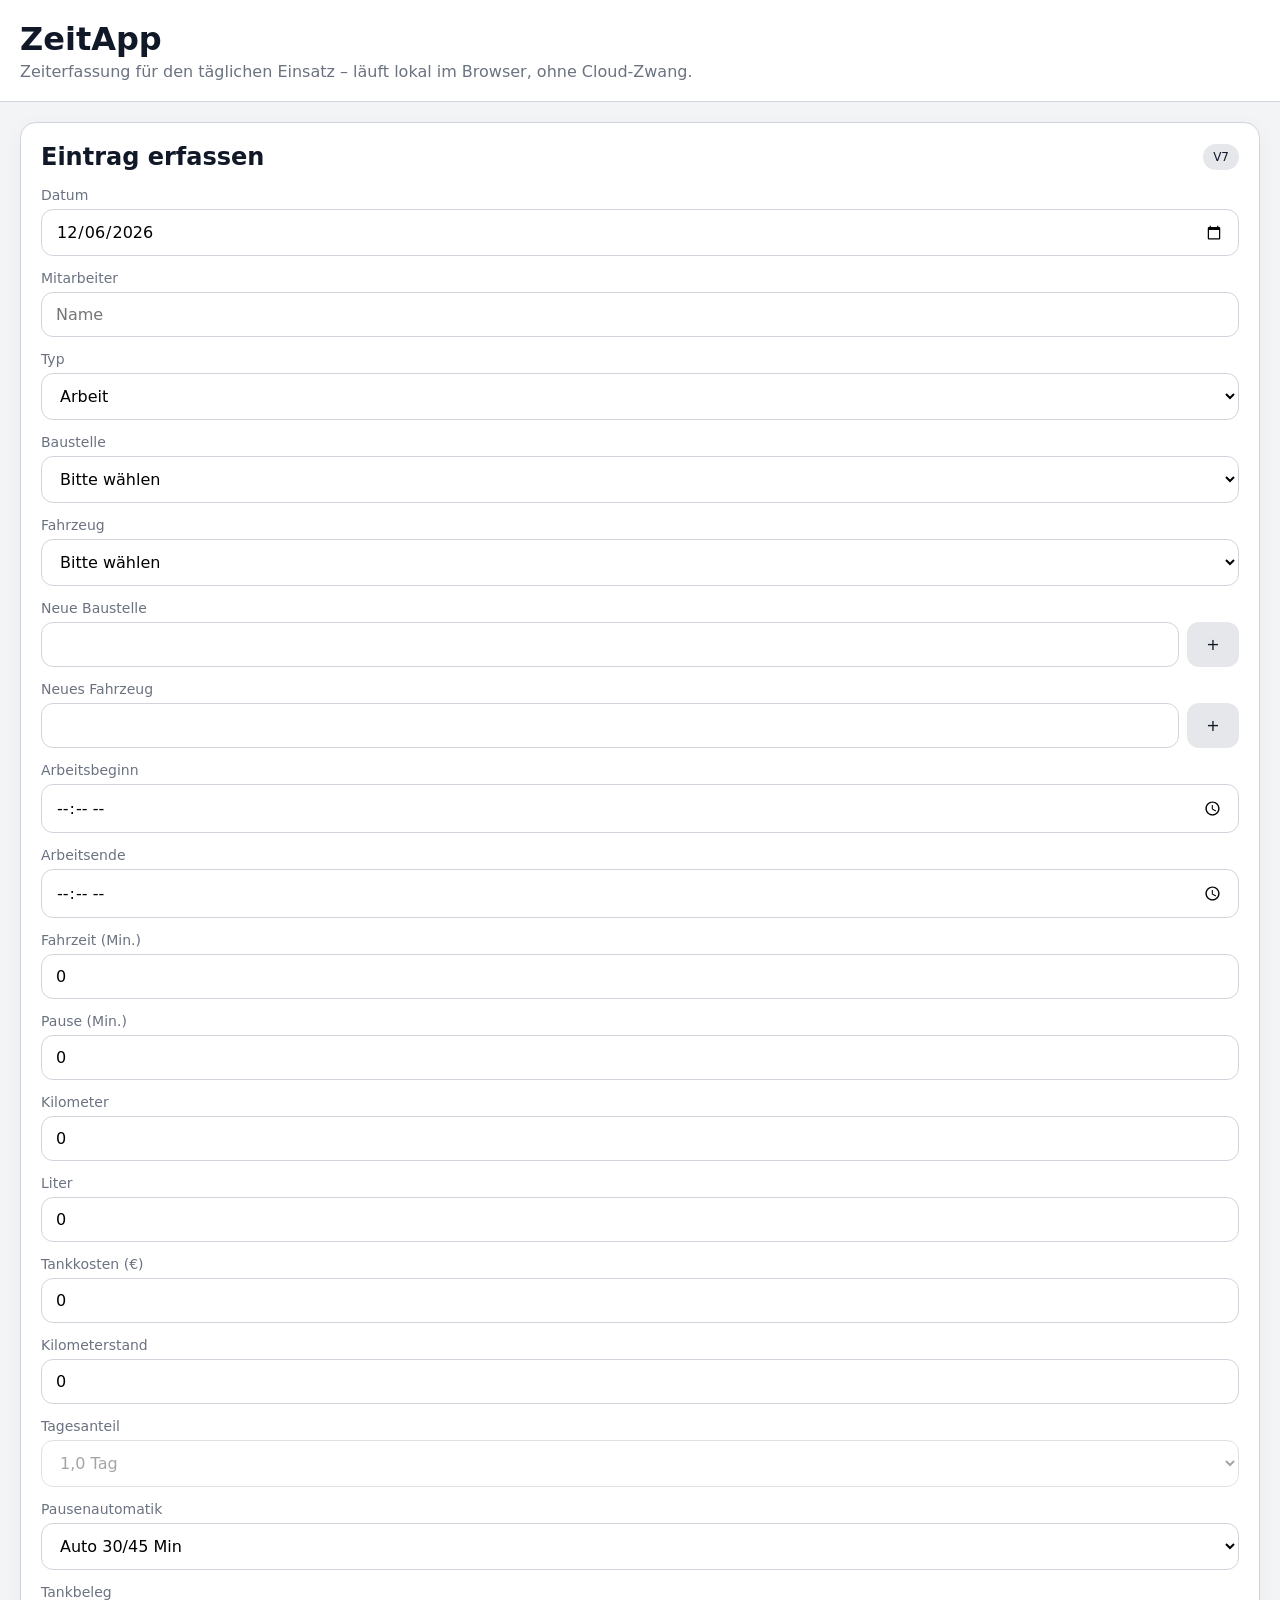
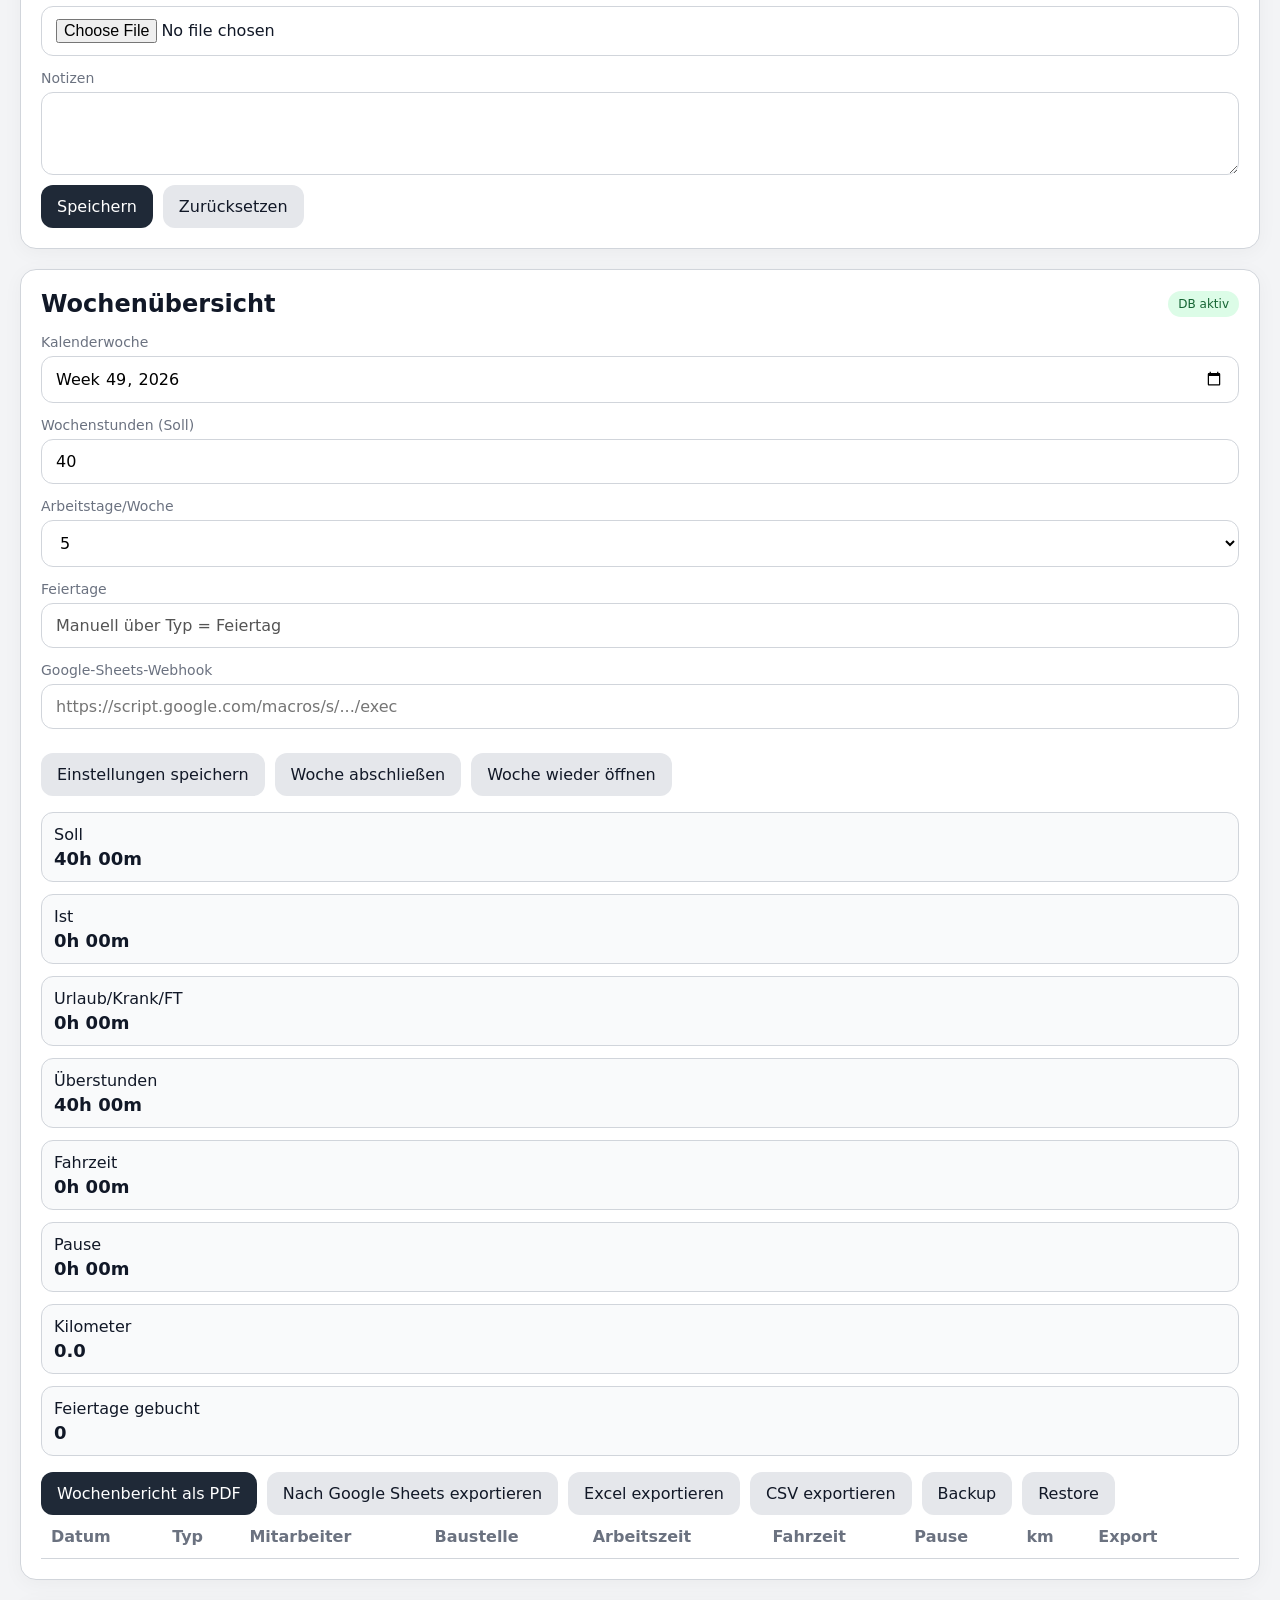
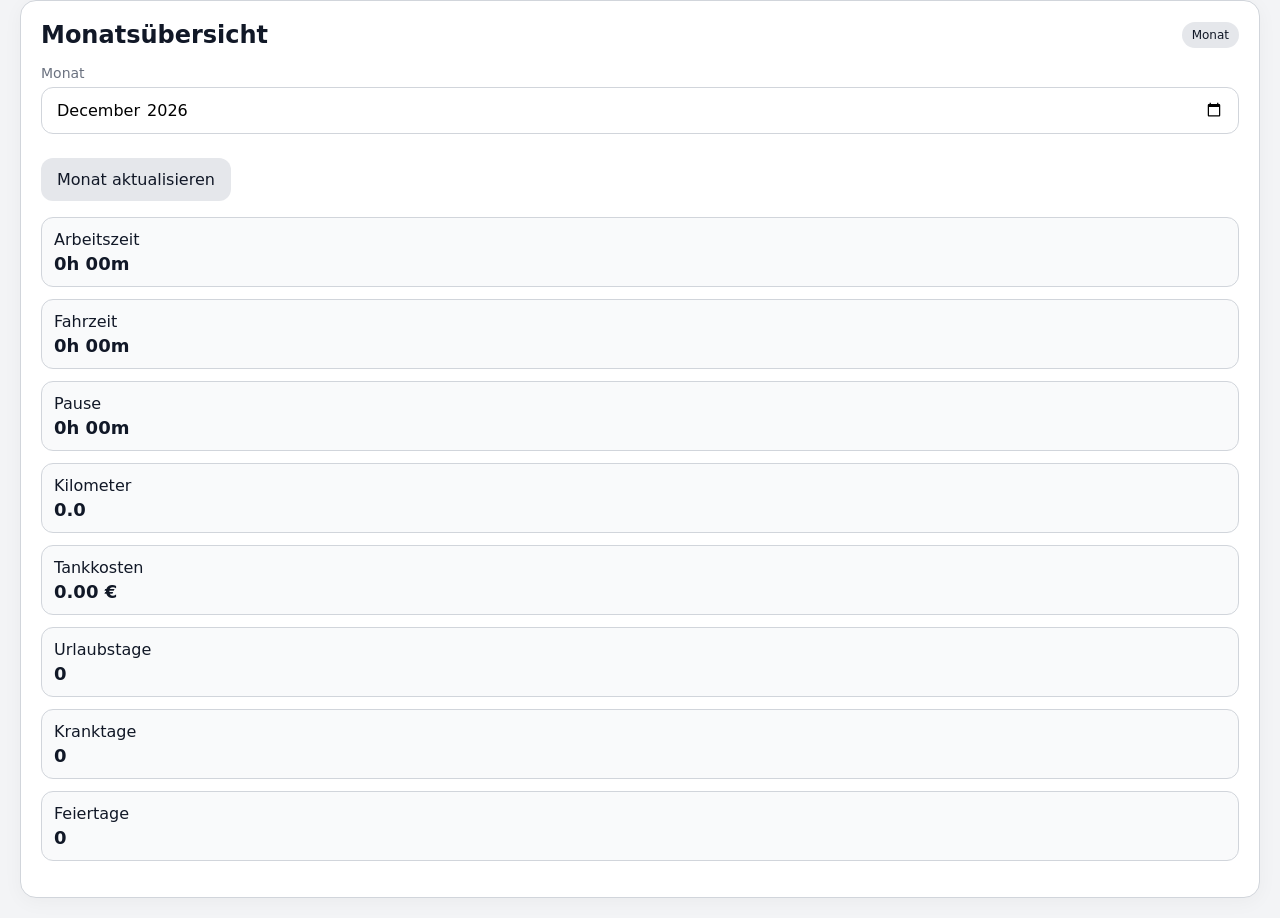
==== index.html @ 69d25a47 "Update index.html New Description" ====
<!doctype html>
<html lang="de">
<head>
  <meta charset="utf-8" />
  <meta name="viewport" content="width=device-width,initial-scale=1" />
  <meta name="theme-color" content="#1f2937" />
  <title>ZeitApp V7</title>
  <link rel="manifest" href="manifest.webmanifest" />
  <link rel="stylesheet" href="styles.css" />
</head>
<body>
  <header class="app-header">
    <div><h1>ZeitApp</h1><p class="muted">Zeiterfassung für den täglichen Einsatz – läuft lokal im Browser, ohne Cloud-Zwang.</p></div>
    <button id="installBtn" class="secondary hidden">App installieren</button>
  </header>

  <main class="layout">
    <section class="card">
      <div class="section-header"><h2>Eintrag erfassen</h2><span class="badge">V7</span></div>
      <form id="entryForm">
        <div class="grid two">
          <label><span>Datum</span><input type="date" id="date" required /></label>
          <label><span>Mitarbeiter</span><input type="text" id="employee" placeholder="Name" required /></label>
        </div>

        <div class="grid three">
          <label><span>Typ</span>
            <select id="entryType">
              <option value="arbeit" selected>Arbeit</option>
              <option value="urlaub">Urlaub</option>
              <option value="krank">Krank</option>
              <option value="feiertag">Feiertag</option>
            </select>
          </label>
          <label><span>Baustelle</span><select id="siteSelect"></select></label>
          <label><span>Fahrzeug</span><select id="vehicleSelect"></select></label>
        </div>

        <div class="grid two">
          <label><span>Neue Baustelle</span><div class="inline"><input type="text" id="newSite" /><button type="button" id="addSiteBtn" class="secondary">+</button></div></label>
          <label><span>Neues Fahrzeug</span><div class="inline"><input type="text" id="newVehicle" /><button type="button" id="addVehicleBtn" class="secondary">+</button></div></label>
        </div>

        <div class="grid four">
          <label><span>Arbeitsbeginn</span><input type="time" id="workStart" required /></label>
          <label><span>Arbeitsende</span><input type="time" id="workEnd" required /></label>
          <label><span>Fahrzeit (Min.)</span><input type="number" id="driveMinutes" min="0" value="0" /></label>
          <label><span>Pause (Min.)</span><input type="number" id="breakMinutes" min="0" value="0" /></label>
        </div>

        <div class="grid four">
          <label><span>Kilometer</span><input type="number" id="kilometers" min="0" step="0.1" value="0" /></label>
          <label><span>Liter</span><input type="number" id="fuelLiters" min="0" step="0.01" value="0" /></label>
          <label><span>Tankkosten (€)</span><input type="number" id="fuelAmount" min="0" step="0.01" value="0" /></label>
          <label><span>Kilometerstand</span><input type="number" id="odometer" min="0" step="1" value="0" /></label>
        </div>

        <div class="grid three">
          <label><span>Tagesanteil</span>
            <select id="dayFraction">
              <option value="1" selected>1,0 Tag</option>
              <option value="0.5">0,5 Tag</option>
            </select>
          </label>
          <label><span>Pausenautomatik</span>
            <select id="breakMode">
              <option value="manual">Manuell</option>
              <option value="auto30">Auto 30 Min ab 6h</option>
              <option value="auto45">Auto 45 Min ab 9h</option>
              <option value="autoMixed" selected>Auto 30/45 Min</option>
            </select>
          </label>
          <label><span>Tankbeleg</span><input type="file" id="receipt" accept="image/*" capture="environment" /></label>
        </div>

        <label><span>Notizen</span><textarea id="notes" rows="3"></textarea></label>
        <input type="hidden" id="editId" />

        <div class="actions"><button type="submit">Speichern</button><button type="button" id="resetBtn" class="secondary">Zurücksetzen</button></div>
        <div id="warningsBox" class="warnings-box hidden"></div>
      </form>
    </section>

    <section class="card">
      <div class="section-header"><h2>Wochenübersicht</h2><span class="badge badge-ok">DB aktiv</span></div>

      <div class="grid four">
        <label><span>Kalenderwoche</span><input type="week" id="weekPicker" /></label>
        <label><span>Wochenstunden (Soll)</span><input type="number" id="weeklyTarget" min="1" step="0.5" value="40" /></label>
        <label><span>Arbeitstage/Woche</span>
          <select id="workDaysPerWeek">
            <option value="5" selected>5</option>
            <option value="6">6</option>
          </select>
        </label>
        <label><span>Feiertage</span>
          <input type="text" value="Manuell über Typ = Feiertag" disabled />
        </label>
      </div>

      <div class="grid two">
        <label><span>Google-Sheets-Webhook</span><input type="url" id="sheetWebhook" placeholder="https://script.google.com/macros/s/.../exec" /></label>
        <div class="actions wrap align-end">
          <button id="saveSettingsBtn" class="secondary">Einstellungen speichern</button>
          <button id="closeWeekBtn" class="secondary">Woche abschließen</button>
          <button id="reopenWeekBtn" class="secondary">Woche wieder öffnen</button>
        </div>
      </div>

      <div class="stats" id="stats"></div>

      <div class="actions wrap">
        <button id="pdfBtn">Wochenbericht als PDF</button>
        <button id="sheetBtn" class="secondary">Nach Google Sheets exportieren</button>
        <button id="xlsxBtn" class="secondary">Excel exportieren</button>
        <button id="csvBtn" class="secondary">CSV exportieren</button>
        <button id="backupBtn" class="secondary">Backup</button>
        <button id="restoreBtn" class="secondary">Restore</button>
        <input type="file" id="restoreFile" accept="application/json" class="hidden-file" />
      </div>

      <div class="table-wrap">
        <table>
          <thead><tr><th>Datum</th><th>Typ</th><th>Mitarbeiter</th><th>Baustelle</th><th>Arbeitszeit</th><th>Fahrzeit</th><th>Pause</th><th>km</th><th>Export</th><th></th></tr></thead>
          <tbody id="entriesTable"></tbody>
        </table>
      </div>
    </section>

    <section class="card full-width">
      <div class="section-header"><h2>Monatsübersicht</h2><span class="badge">Monat</span></div>
      <div class="grid two">
        <label><span>Monat</span><input type="month" id="monthPicker" /></label>
        <div class="actions align-end"><button id="refreshMonthBtn" class="secondary">Monat aktualisieren</button></div>
      </div>
      <div class="stats" id="monthStats"></div>
    </section>
  </main>

  <script src="https://cdn.sheetjs.com/xlsx-0.20.2/package/dist/xlsx.full.min.js"></script>
  <script src="app.js"></script>
</body>
</html>
---- styles.css ----
*{box-sizing:border-box}:root{--bg:#f3f4f6;--card:#fff;--text:#111827;--muted:#6b7280;--line:#d1d5db;--primary:#1f2937;--primaryText:#fff;--soft:#f9fafb}body{margin:0;font-family:system-ui,-apple-system,BlinkMacSystemFont,"Segoe UI",sans-serif;background:var(--bg);color:var(--text)}.app-header{display:flex;justify-content:space-between;gap:16px;padding:20px;background:var(--card);border-bottom:1px solid var(--line);position:sticky;top:0;z-index:10}h1,h2{margin:0}.muted{color:var(--muted);margin:4px 0 0 0}.layout{display:grid;grid-template-columns:minmax(320px,520px) 1fr;gap:20px;padding:20px}.full-width{grid-column:1 / -1}.card{background:var(--card);border:1px solid var(--line);border-radius:16px;padding:20px;box-shadow:0 4px 20px rgba(0,0,0,.04)}.section-header{display:flex;justify-content:space-between;align-items:center;margin-bottom:16px}.badge{background:#e5e7eb;color:#111827;border-radius:999px;padding:6px 10px;font-size:12px}.badge-ok{background:#dcfce7;color:#166534}.grid{display:grid;gap:14px;margin-bottom:14px}.grid.two{grid-template-columns:repeat(2,minmax(0,1fr))}.grid.three{grid-template-columns:repeat(3,minmax(0,1fr))}.grid.four{grid-template-columns:repeat(4,minmax(0,1fr))}label{display:flex;flex-direction:column;gap:6px}label span{font-size:14px;color:var(--muted)}input,textarea,button,select{font:inherit}input,textarea,select{width:100%;padding:12px 14px;border:1px solid var(--line);border-radius:12px;background:#fff}.inline{display:grid;grid-template-columns:1fr 52px;gap:8px}button{border:0;border-radius:12px;padding:12px 16px;cursor:pointer;background:var(--primary);color:var(--primaryText)}button.secondary{background:#e5e7eb;color:#111827}.hidden{display:none}.actions{display:flex;gap:10px;margin-top:10px}.actions.wrap{flex-wrap:wrap}.align-end{align-items:end}.stats{display:grid;grid-template-columns:repeat(8,minmax(0,1fr));gap:12px;margin:16px 0}.stat{background:var(--soft);border:1px solid var(--line);border-radius:12px;padding:12px}.stat strong{display:block;font-size:18px;margin-top:4px}.table-wrap{overflow:auto}table{width:100%;border-collapse:collapse}th,td{text-align:left;padding:12px 10px;border-bottom:1px solid var(--line);vertical-align:top}th{color:var(--muted);font-weight:600}.small-btn{padding:8px 10px;border-radius:10px;font-size:14px}.export-flag,.type-pill{font-size:12px;border-radius:999px;padding:5px 8px;display:inline-block}.export-no{background:#fef3c7;color:#92400e}.export-yes{background:#dcfce7;color:#166534}.type-arbeit{background:#dbeafe;color:#1d4ed8}.type-urlaub{background:#fef3c7;color:#92400e}.type-krank{background:#fee2e2;color:#b91c1c}.type-feiertag{background:#e9d5ff;color:#6b21a8}.hidden-file{display:none}.warnings-box{margin-top:12px;padding:12px;border:1px solid #f59e0b;background:#fffbeb;border-radius:12px;color:#92400e}.warnings-box ul{margin:0;padding-left:18px}@media (max-width:1300px){.layout{grid-template-columns:1fr}.grid.four,.grid.three,.grid.two,.stats{grid-template-columns:1fr}}@media print{body{background:#fff}.app-header,.actions,.card:first-child{display:none!important}.layout{display:block;padding:0}.card{border:0;box-shadow:none;padding:0}}
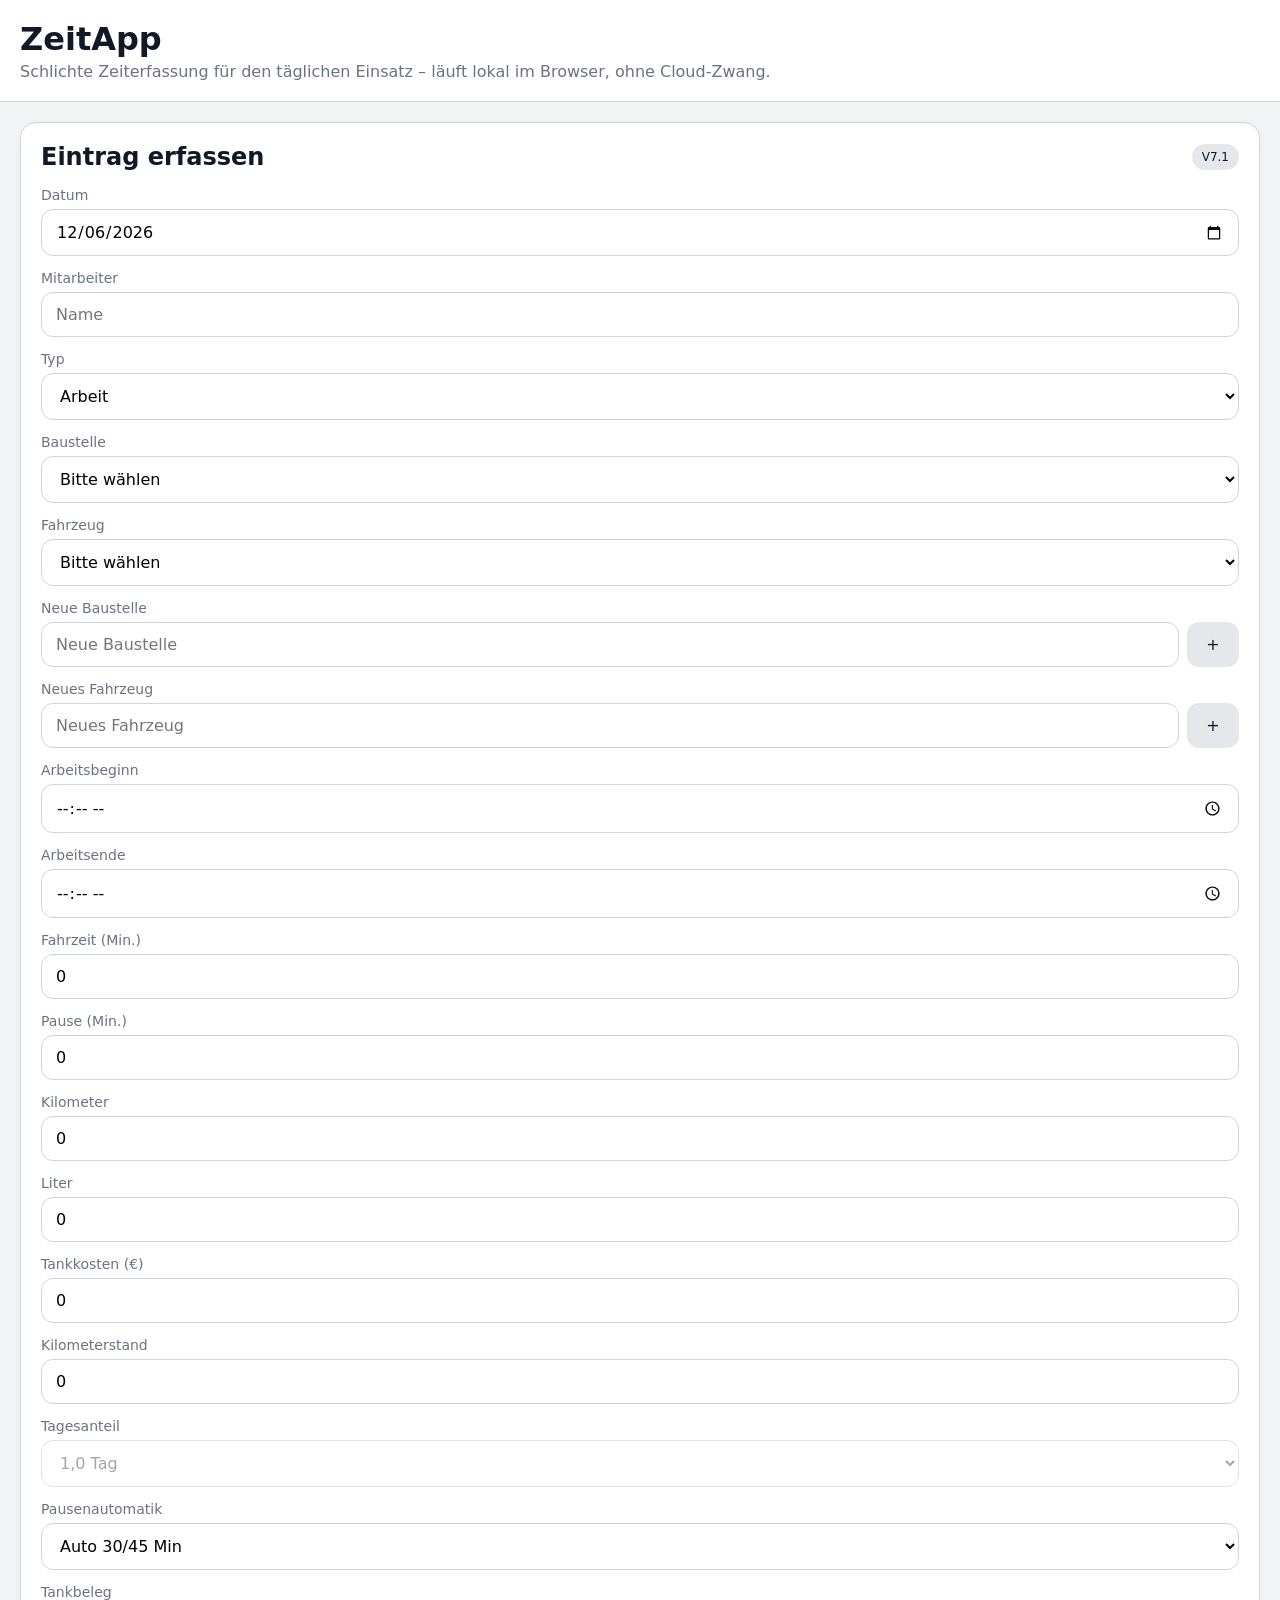
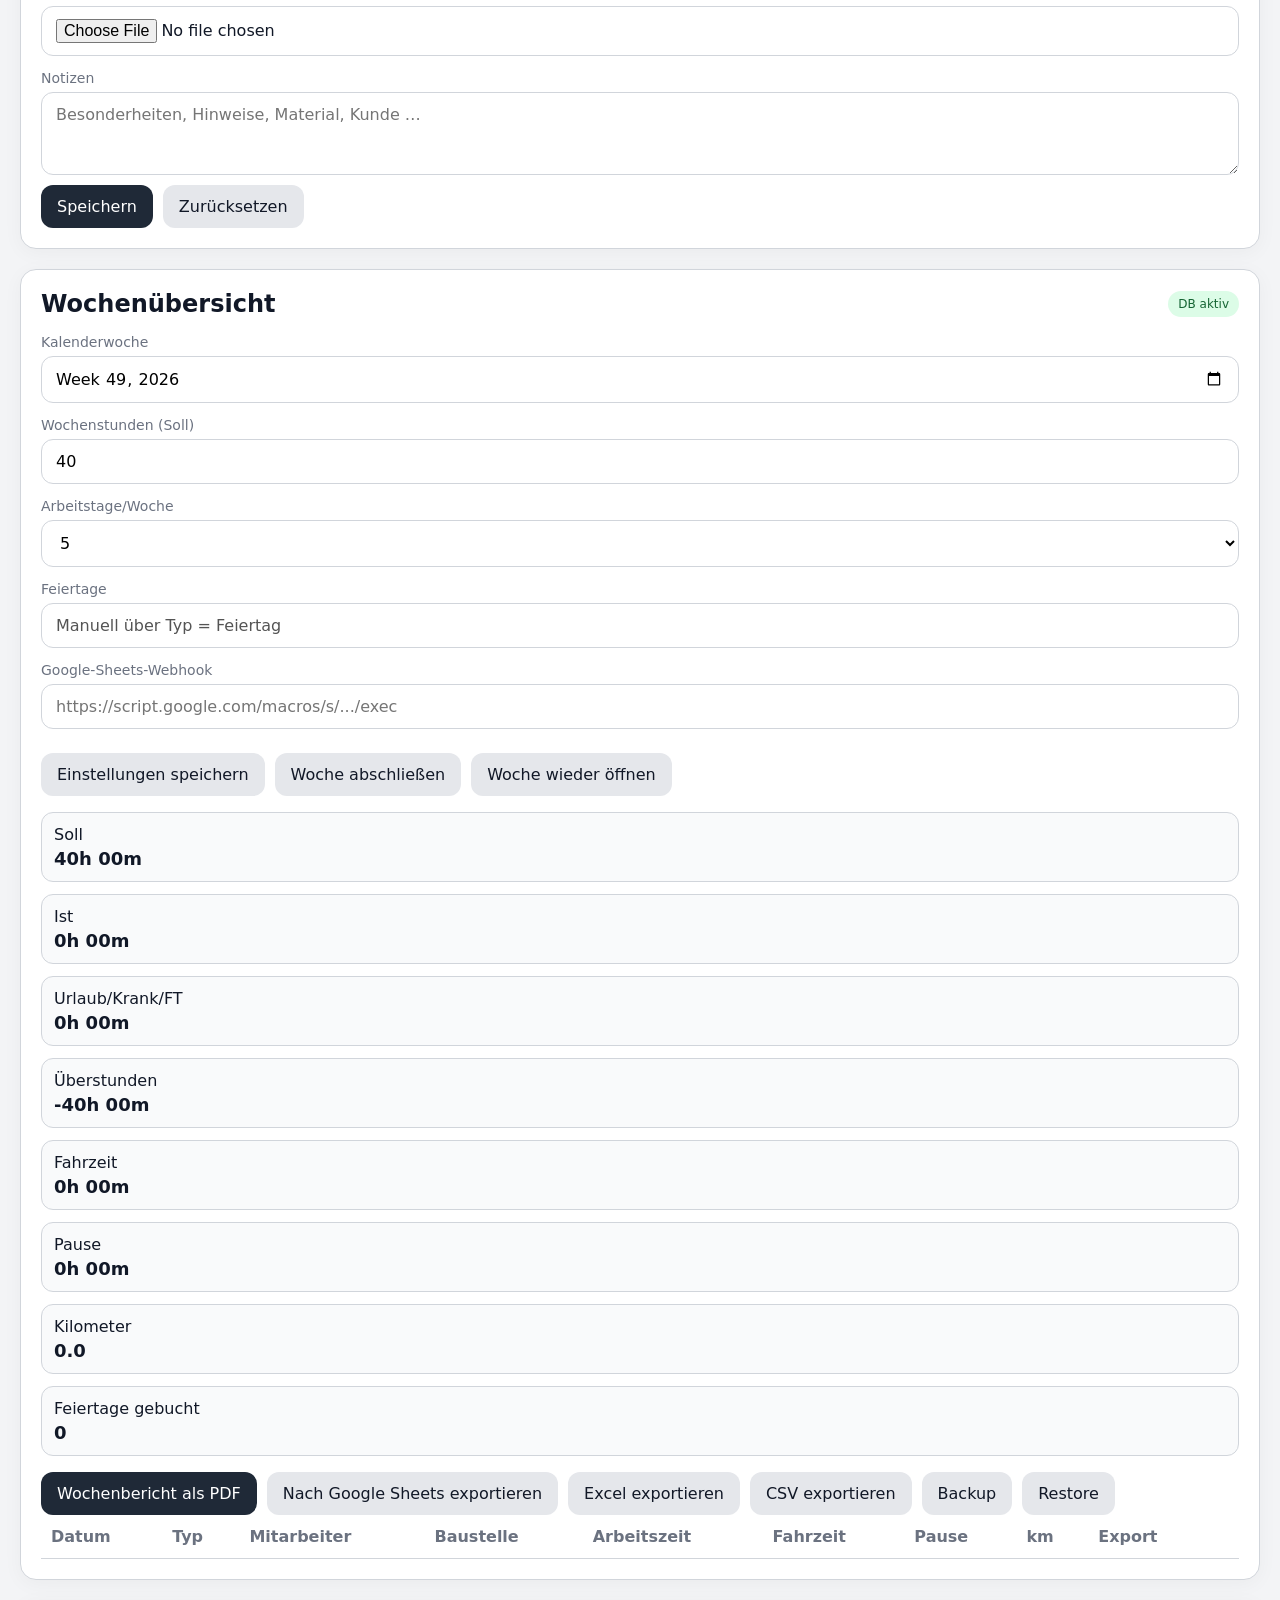
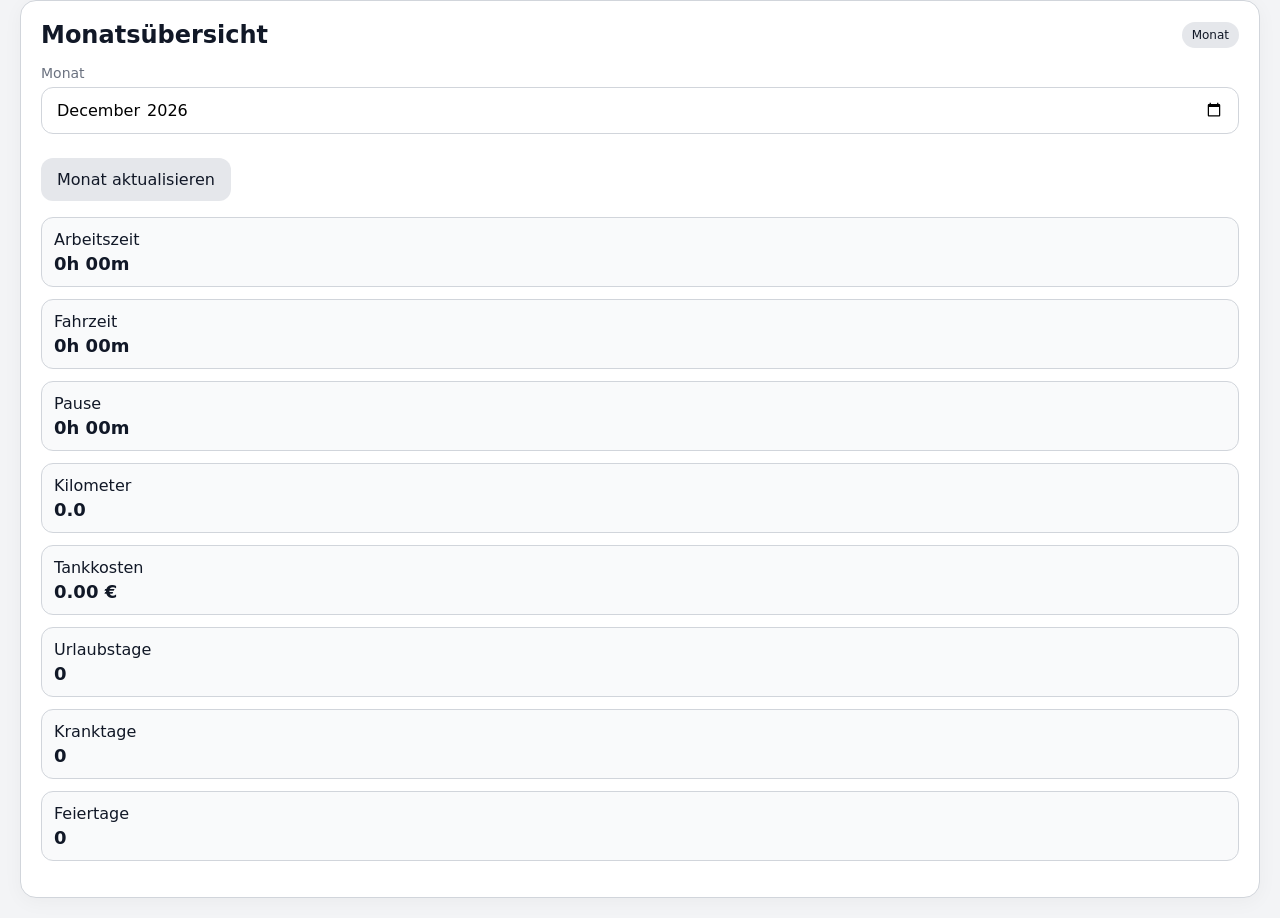
==== commit 3f3ffbfe: "Update index.html" ====
--- a/index.html
+++ b/index.html
@@ -4,27 +4,41 @@
   <meta charset="utf-8" />
   <meta name="viewport" content="width=device-width,initial-scale=1" />
   <meta name="theme-color" content="#1f2937" />
-  <title>ZeitApp V7</title>
+  <title>ZeitApp V7.1</title>
   <link rel="manifest" href="manifest.webmanifest" />
   <link rel="stylesheet" href="styles.css" />
 </head>
 <body>
   <header class="app-header">
-    <div><h1>ZeitApp</h1><p class="muted">Zeiterfassung für den täglichen Einsatz – läuft lokal im Browser, ohne Cloud-Zwang.</p></div>
+    <div>
+      <h1>ZeitApp</h1>
+      <p class="muted">Schlichte Zeiterfassung für den täglichen Einsatz – läuft lokal im Browser, ohne Cloud-Zwang.</p>
+    </div>
     <button id="installBtn" class="secondary hidden">App installieren</button>
   </header>
 
   <main class="layout">
     <section class="card">
-      <div class="section-header"><h2>Eintrag erfassen</h2><span class="badge">V7</span></div>
+      <div class="section-header">
+        <h2>Eintrag erfassen</h2>
+        <span class="badge">V7.1</span>
+      </div>
+
       <form id="entryForm">
         <div class="grid two">
-          <label><span>Datum</span><input type="date" id="date" required /></label>
-          <label><span>Mitarbeiter</span><input type="text" id="employee" placeholder="Name" required /></label>
+          <label>
+            <span>Datum</span>
+            <input type="date" id="date" required />
+          </label>
+          <label>
+            <span>Mitarbeiter</span>
+            <input type="text" id="employee" placeholder="Name" required />
+          </label>
         </div>
 
         <div class="grid three">
-          <label><span>Typ</span>
+          <label>
+            <span>Typ</span>
             <select id="entryType">
               <option value="arbeit" selected>Arbeit</option>
               <option value="urlaub">Urlaub</option>
@@ -32,37 +46,91 @@
               <option value="feiertag">Feiertag</option>
             </select>
           </label>
-          <label><span>Baustelle</span><select id="siteSelect"></select></label>
-          <label><span>Fahrzeug</span><select id="vehicleSelect"></select></label>
+
+          <label>
+            <span>Baustelle</span>
+            <select id="siteSelect"></select>
+          </label>
+
+          <label>
+            <span>Fahrzeug</span>
+            <select id="vehicleSelect"></select>
+          </label>
         </div>
 
         <div class="grid two">
-          <label><span>Neue Baustelle</span><div class="inline"><input type="text" id="newSite" /><button type="button" id="addSiteBtn" class="secondary">+</button></div></label>
-          <label><span>Neues Fahrzeug</span><div class="inline"><input type="text" id="newVehicle" /><button type="button" id="addVehicleBtn" class="secondary">+</button></div></label>
+          <label>
+            <span>Neue Baustelle</span>
+            <div class="inline">
+              <input type="text" id="newSite" placeholder="Neue Baustelle" />
+              <button type="button" id="addSiteBtn" class="secondary">+</button>
+            </div>
+          </label>
+
+          <label>
+            <span>Neues Fahrzeug</span>
+            <div class="inline">
+              <input type="text" id="newVehicle" placeholder="Neues Fahrzeug" />
+              <button type="button" id="addVehicleBtn" class="secondary">+</button>
+            </div>
+          </label>
         </div>
 
         <div class="grid four">
-          <label><span>Arbeitsbeginn</span><input type="time" id="workStart" required /></label>
-          <label><span>Arbeitsende</span><input type="time" id="workEnd" required /></label>
-          <label><span>Fahrzeit (Min.)</span><input type="number" id="driveMinutes" min="0" value="0" /></label>
-          <label><span>Pause (Min.)</span><input type="number" id="breakMinutes" min="0" value="0" /></label>
+          <label>
+            <span>Arbeitsbeginn</span>
+            <input type="time" id="workStart" required />
+          </label>
+
+          <label>
+            <span>Arbeitsende</span>
+            <input type="time" id="workEnd" required />
+          </label>
+
+          <label>
+            <span>Fahrzeit (Min.)</span>
+            <input type="number" id="driveMinutes" min="0" value="0" />
+          </label>
+
+          <label>
+            <span>Pause (Min.)</span>
+            <input type="number" id="breakMinutes" min="0" value="0" />
+          </label>
         </div>
 
         <div class="grid four">
-          <label><span>Kilometer</span><input type="number" id="kilometers" min="0" step="0.1" value="0" /></label>
-          <label><span>Liter</span><input type="number" id="fuelLiters" min="0" step="0.01" value="0" /></label>
-          <label><span>Tankkosten (€)</span><input type="number" id="fuelAmount" min="0" step="0.01" value="0" /></label>
-          <label><span>Kilometerstand</span><input type="number" id="odometer" min="0" step="1" value="0" /></label>
+          <label>
+            <span>Kilometer</span>
+            <input type="number" id="kilometers" min="0" step="0.1" value="0" />
+          </label>
+
+          <label>
+            <span>Liter</span>
+            <input type="number" id="fuelLiters" min="0" step="0.01" value="0" />
+          </label>
+
+          <label>
+            <span>Tankkosten (€)</span>
+            <input type="number" id="fuelAmount" min="0" step="0.01" value="0" />
+          </label>
+
+          <label>
+            <span>Kilometerstand</span>
+            <input type="number" id="odometer" min="0" step="1" value="0" />
+          </label>
         </div>
 
         <div class="grid three">
-          <label><span>Tagesanteil</span>
+          <label>
+            <span>Tagesanteil</span>
             <select id="dayFraction">
               <option value="1" selected>1,0 Tag</option>
               <option value="0.5">0,5 Tag</option>
             </select>
           </label>
-          <label><span>Pausenautomatik</span>
+
+          <label>
+            <span>Pausenautomatik</span>
             <select id="breakMode">
               <option value="manual">Manuell</option>
               <option value="auto30">Auto 30 Min ab 6h</option>
@@ -70,69 +138,123 @@
               <option value="autoMixed" selected>Auto 30/45 Min</option>
             </select>
           </label>
-          <label><span>Tankbeleg</span><input type="file" id="receipt" accept="image/*" capture="environment" /></label>
-        </div>
-
-        <label><span>Notizen</span><textarea id="notes" rows="3"></textarea></label>
+
+          <label>
+            <span>Tankbeleg</span>
+            <input type="file" id="receipt" accept="image/*" capture="environment" />
+          </label>
+        </div>
+
+        <label>
+          <span>Notizen</span>
+          <textarea id="notes" rows="3" placeholder="Besonderheiten, Hinweise, Material, Kunde …"></textarea>
+        </label>
+
         <input type="hidden" id="editId" />
 
-        <div class="actions"><button type="submit">Speichern</button><button type="button" id="resetBtn" class="secondary">Zurücksetzen</button></div>
+        <div class="actions">
+          <button type="submit">Speichern</button>
+          <button type="button" id="resetBtn" class="secondary">Zurücksetzen</button>
+        </div>
+
         <div id="warningsBox" class="warnings-box hidden"></div>
       </form>
     </section>
 
     <section class="card">
-      <div class="section-header"><h2>Wochenübersicht</h2><span class="badge badge-ok">DB aktiv</span></div>
+      <div class="section-header">
+        <h2>Wochenübersicht</h2>
+        <span class="badge badge-ok">DB aktiv</span>
+      </div>
 
       <div class="grid four">
-        <label><span>Kalenderwoche</span><input type="week" id="weekPicker" /></label>
-        <label><span>Wochenstunden (Soll)</span><input type="number" id="weeklyTarget" min="1" step="0.5" value="40" /></label>
-        <label><span>Arbeitstage/Woche</span>
+        <label>
+          <span>Kalenderwoche</span>
+          <input type="week" id="weekPicker" />
+        </label>
+
+        <label>
+          <span>Wochenstunden (Soll)</span>
+          <input type="number" id="weeklyTarget" min="1" step="0.5" value="40" />
+        </label>
+
+        <label>
+          <span>Arbeitstage/Woche</span>
           <select id="workDaysPerWeek">
             <option value="5" selected>5</option>
             <option value="6">6</option>
           </select>
         </label>
-        <label><span>Feiertage</span>
+
+        <label>
+          <span>Feiertage</span>
           <input type="text" value="Manuell über Typ = Feiertag" disabled />
         </label>
       </div>
 
       <div class="grid two">
-        <label><span>Google-Sheets-Webhook</span><input type="url" id="sheetWebhook" placeholder="https://script.google.com/macros/s/.../exec" /></label>
+        <label>
+          <span>Google-Sheets-Webhook</span>
+          <input type="url" id="sheetWebhook" placeholder="https://script.google.com/macros/s/.../exec" />
+        </label>
+
         <div class="actions wrap align-end">
-          <button id="saveSettingsBtn" class="secondary">Einstellungen speichern</button>
-          <button id="closeWeekBtn" class="secondary">Woche abschließen</button>
-          <button id="reopenWeekBtn" class="secondary">Woche wieder öffnen</button>
+          <button id="saveSettingsBtn" class="secondary" type="button">Einstellungen speichern</button>
+          <button id="closeWeekBtn" class="secondary" type="button">Woche abschließen</button>
+          <button id="reopenWeekBtn" class="secondary" type="button">Woche wieder öffnen</button>
         </div>
       </div>
 
       <div class="stats" id="stats"></div>
 
       <div class="actions wrap">
-        <button id="pdfBtn">Wochenbericht als PDF</button>
-        <button id="sheetBtn" class="secondary">Nach Google Sheets exportieren</button>
-        <button id="xlsxBtn" class="secondary">Excel exportieren</button>
-        <button id="csvBtn" class="secondary">CSV exportieren</button>
-        <button id="backupBtn" class="secondary">Backup</button>
-        <button id="restoreBtn" class="secondary">Restore</button>
+        <button id="pdfBtn" type="button">Wochenbericht als PDF</button>
+        <button id="sheetBtn" class="secondary" type="button">Nach Google Sheets exportieren</button>
+        <button id="xlsxBtn" class="secondary" type="button">Excel exportieren</button>
+        <button id="csvBtn" class="secondary" type="button">CSV exportieren</button>
+        <button id="backupBtn" class="secondary" type="button">Backup</button>
+        <button id="restoreBtn" class="secondary" type="button">Restore</button>
         <input type="file" id="restoreFile" accept="application/json" class="hidden-file" />
       </div>
 
       <div class="table-wrap">
         <table>
-          <thead><tr><th>Datum</th><th>Typ</th><th>Mitarbeiter</th><th>Baustelle</th><th>Arbeitszeit</th><th>Fahrzeit</th><th>Pause</th><th>km</th><th>Export</th><th></th></tr></thead>
+          <thead>
+            <tr>
+              <th>Datum</th>
+              <th>Typ</th>
+              <th>Mitarbeiter</th>
+              <th>Baustelle</th>
+              <th>Arbeitszeit</th>
+              <th>Fahrzeit</th>
+              <th>Pause</th>
+              <th>km</th>
+              <th>Export</th>
+              <th></th>
+            </tr>
+          </thead>
           <tbody id="entriesTable"></tbody>
         </table>
       </div>
     </section>
 
     <section class="card full-width">
-      <div class="section-header"><h2>Monatsübersicht</h2><span class="badge">Monat</span></div>
+      <div class="section-header">
+        <h2>Monatsübersicht</h2>
+        <span class="badge">Monat</span>
+      </div>
+
       <div class="grid two">
-        <label><span>Monat</span><input type="month" id="monthPicker" /></label>
-        <div class="actions align-end"><button id="refreshMonthBtn" class="secondary">Monat aktualisieren</button></div>
-      </div>
+        <label>
+          <span>Monat</span>
+          <input type="month" id="monthPicker" />
+        </label>
+
+        <div class="actions align-end">
+          <button id="refreshMonthBtn" class="secondary" type="button">Monat aktualisieren</button>
+        </div>
+      </div>
+
       <div class="stats" id="monthStats"></div>
     </section>
   </main>
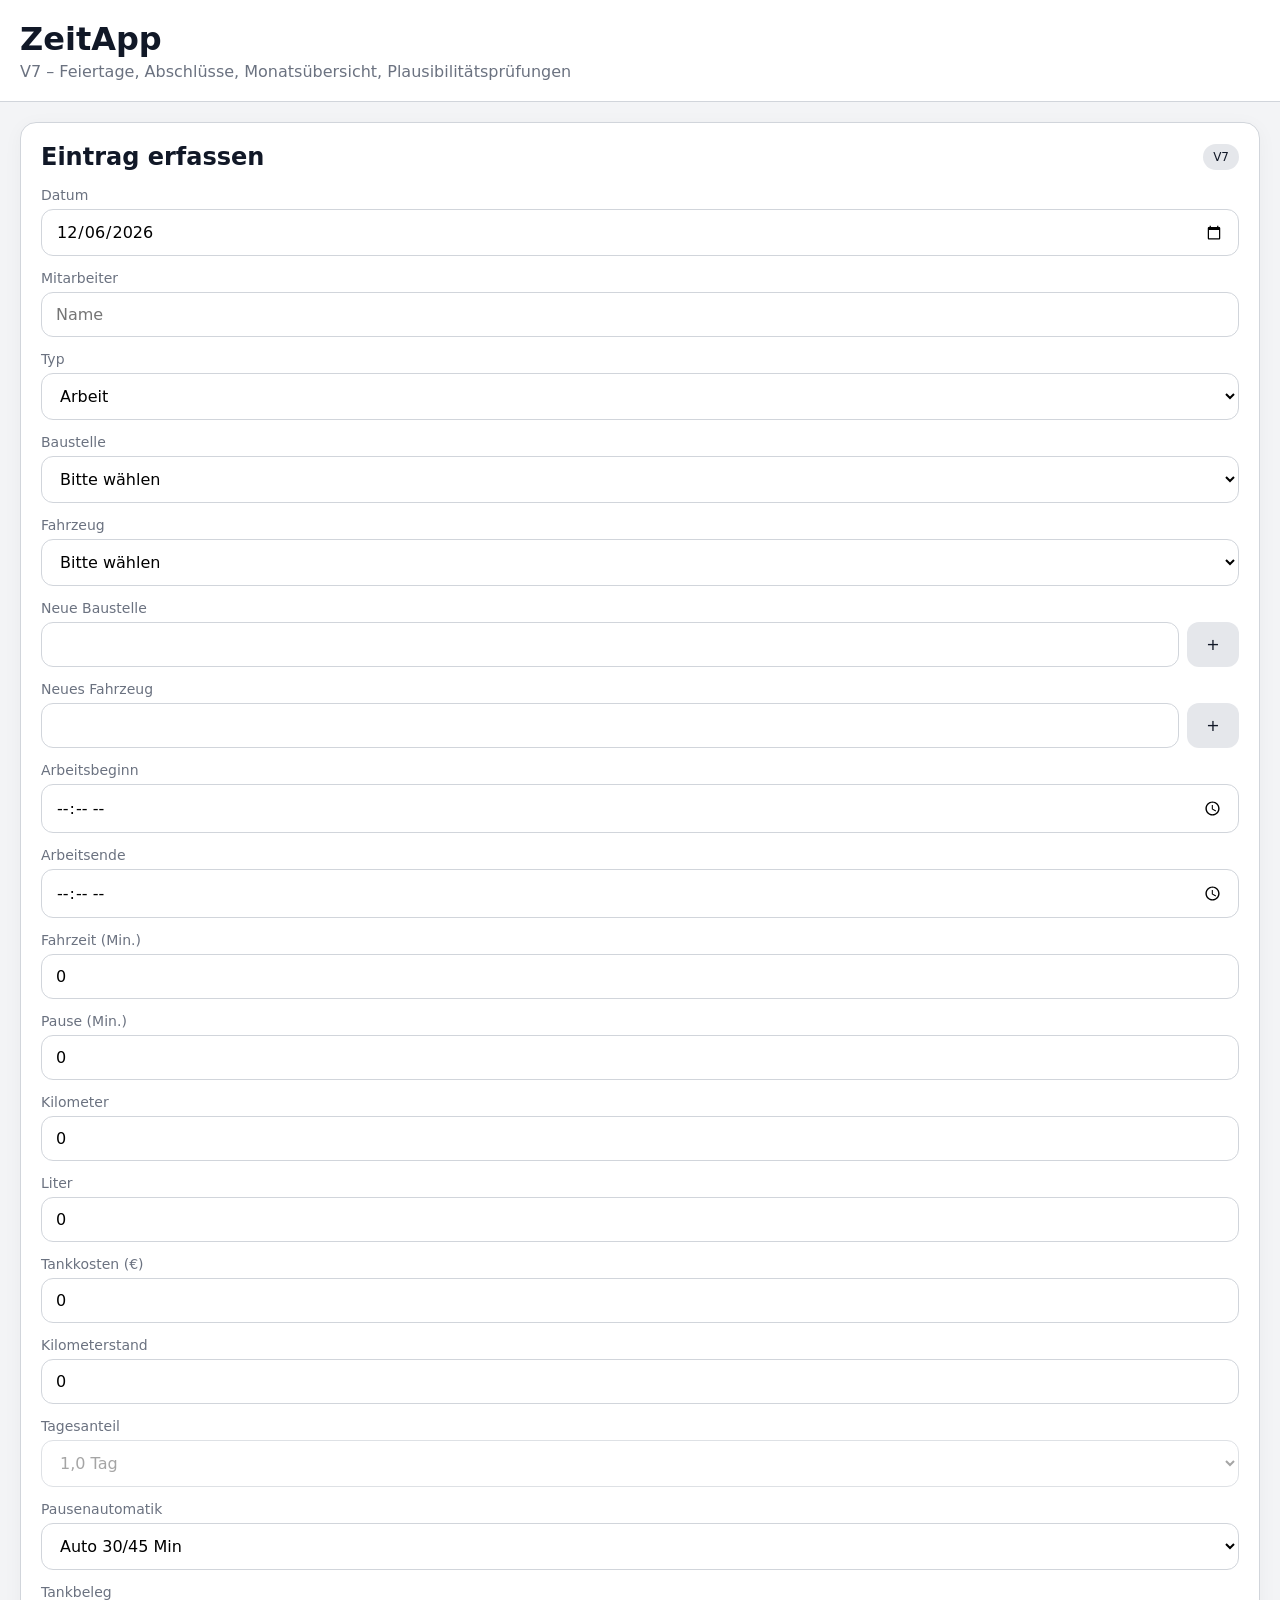
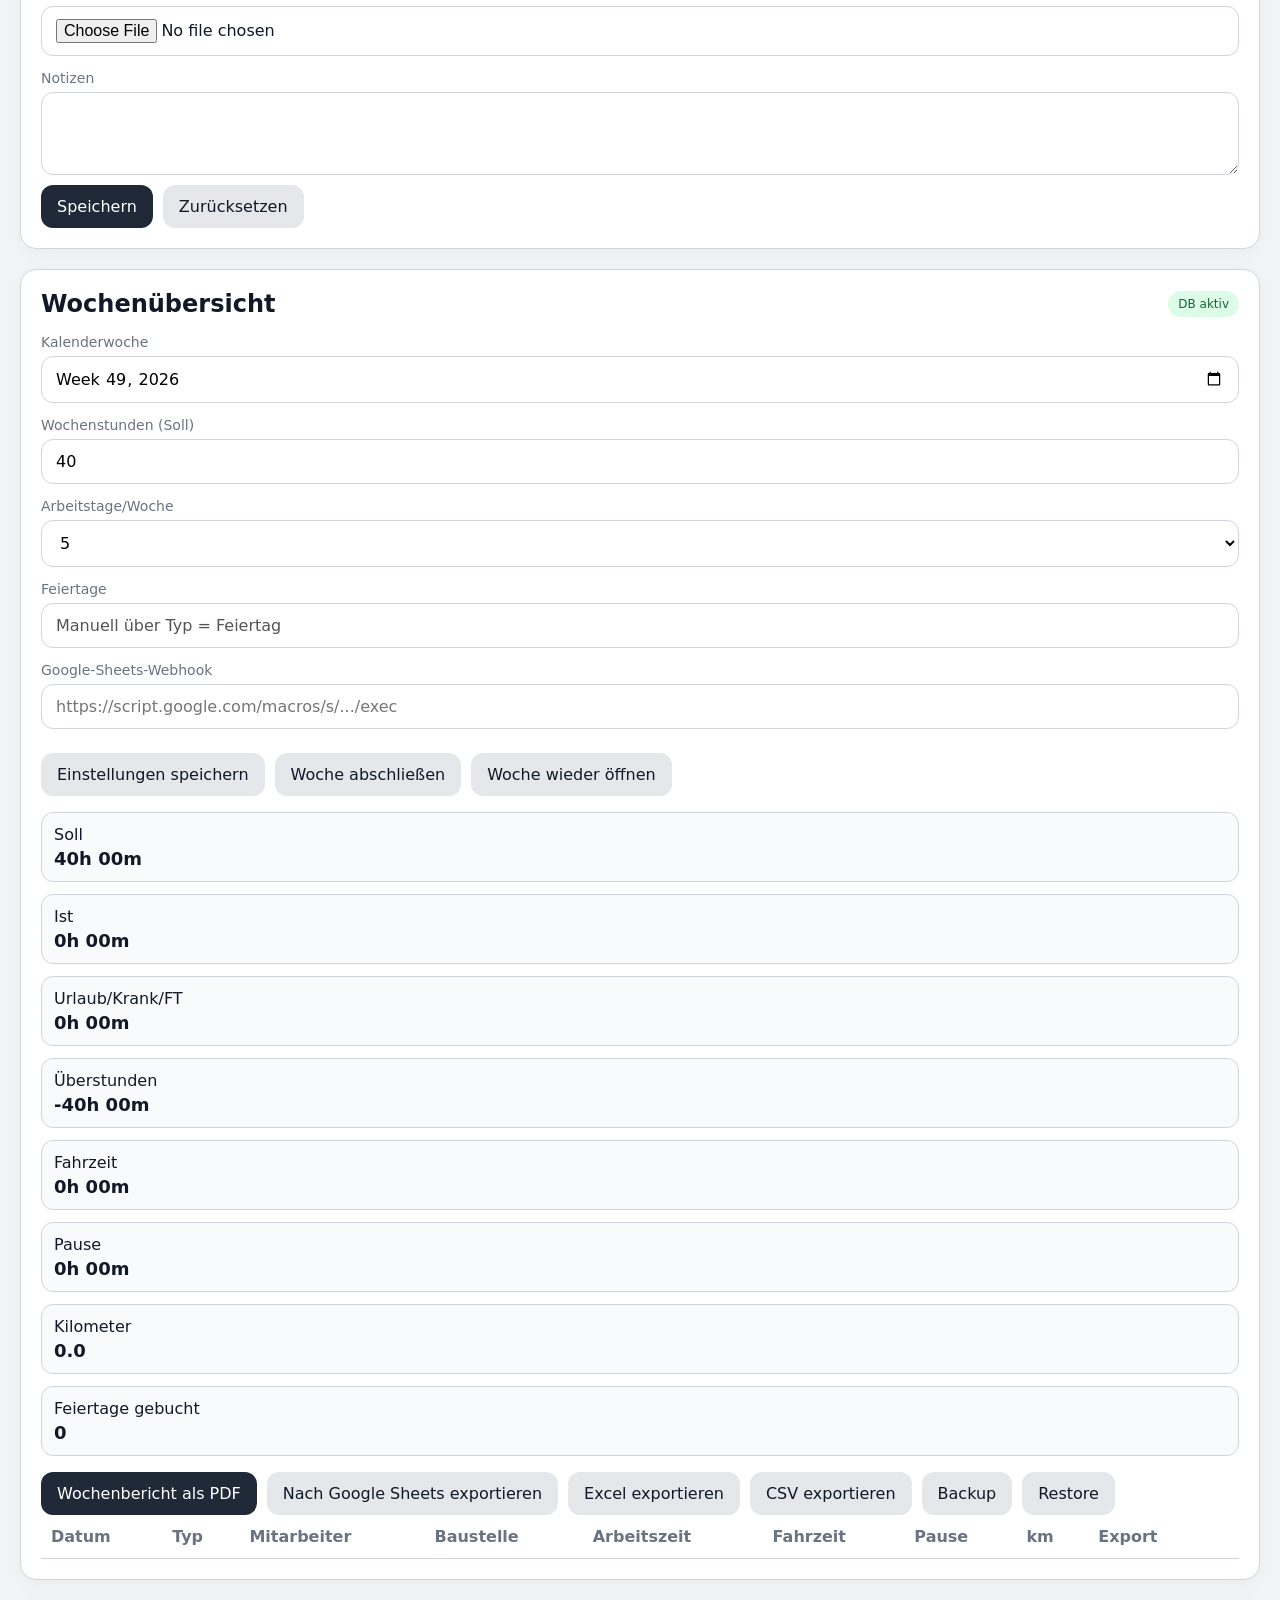
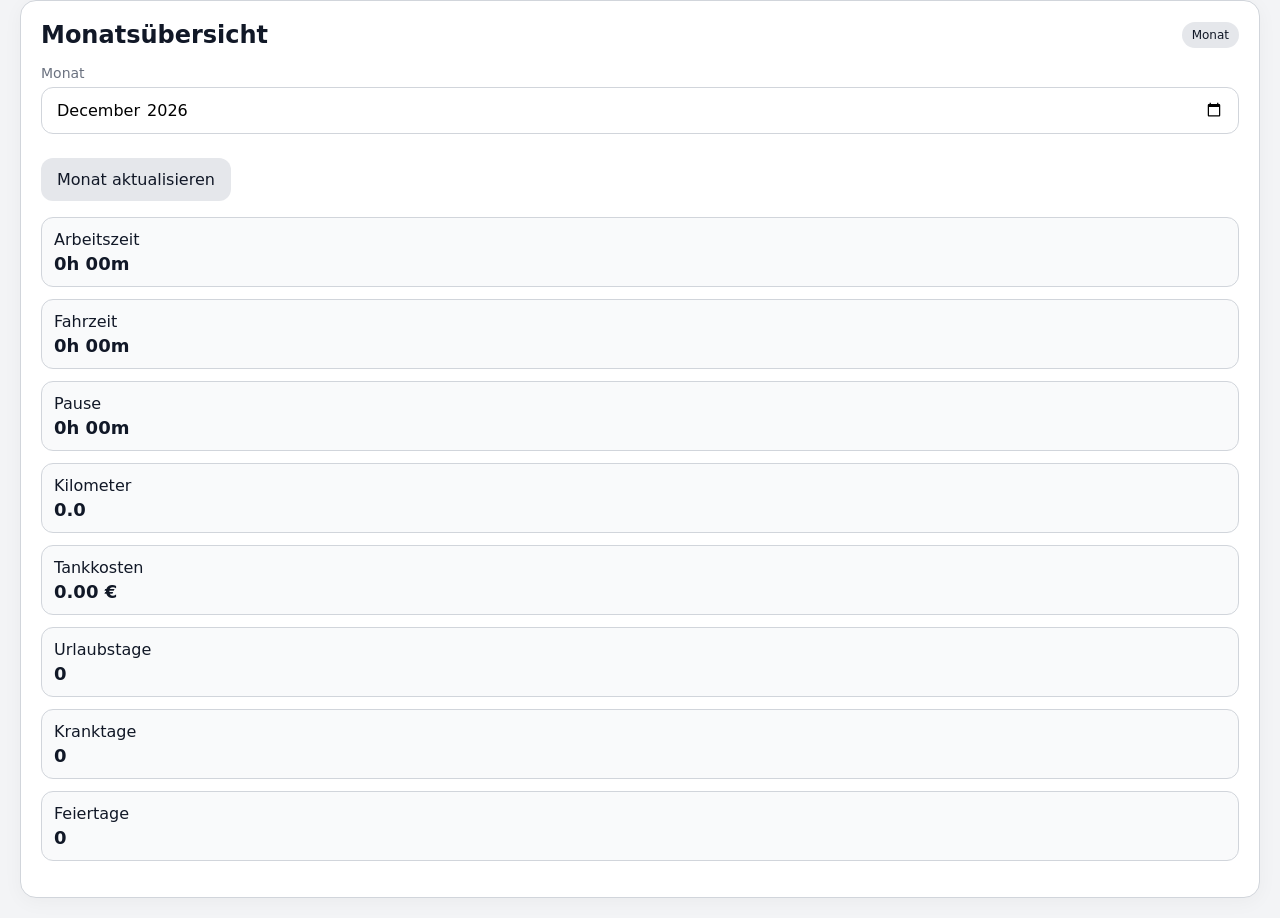
==== commit 0bb10d06: "Add files via upload" ====
--- a/index.html
+++ b/index.html
@@ -4,41 +4,27 @@
   <meta charset="utf-8" />
   <meta name="viewport" content="width=device-width,initial-scale=1" />
   <meta name="theme-color" content="#1f2937" />
-  <title>ZeitApp V7.1</title>
+  <title>ZeitApp V7</title>
   <link rel="manifest" href="manifest.webmanifest" />
   <link rel="stylesheet" href="styles.css" />
 </head>
 <body>
   <header class="app-header">
-    <div>
-      <h1>ZeitApp</h1>
-      <p class="muted">Schlichte Zeiterfassung für den täglichen Einsatz – läuft lokal im Browser, ohne Cloud-Zwang.</p>
-    </div>
+    <div><h1>ZeitApp</h1><p class="muted">V7 – Feiertage, Abschlüsse, Monatsübersicht, Plausibilitätsprüfungen</p></div>
     <button id="installBtn" class="secondary hidden">App installieren</button>
   </header>
 
   <main class="layout">
     <section class="card">
-      <div class="section-header">
-        <h2>Eintrag erfassen</h2>
-        <span class="badge">V7.1</span>
-      </div>
-
+      <div class="section-header"><h2>Eintrag erfassen</h2><span class="badge">V7</span></div>
       <form id="entryForm">
         <div class="grid two">
-          <label>
-            <span>Datum</span>
-            <input type="date" id="date" required />
-          </label>
-          <label>
-            <span>Mitarbeiter</span>
-            <input type="text" id="employee" placeholder="Name" required />
-          </label>
+          <label><span>Datum</span><input type="date" id="date" required /></label>
+          <label><span>Mitarbeiter</span><input type="text" id="employee" placeholder="Name" required /></label>
         </div>
 
         <div class="grid three">
-          <label>
-            <span>Typ</span>
+          <label><span>Typ</span>
             <select id="entryType">
               <option value="arbeit" selected>Arbeit</option>
               <option value="urlaub">Urlaub</option>
@@ -46,91 +32,37 @@
               <option value="feiertag">Feiertag</option>
             </select>
           </label>
-
-          <label>
-            <span>Baustelle</span>
-            <select id="siteSelect"></select>
-          </label>
-
-          <label>
-            <span>Fahrzeug</span>
-            <select id="vehicleSelect"></select>
-          </label>
+          <label><span>Baustelle</span><select id="siteSelect"></select></label>
+          <label><span>Fahrzeug</span><select id="vehicleSelect"></select></label>
         </div>
 
         <div class="grid two">
-          <label>
-            <span>Neue Baustelle</span>
-            <div class="inline">
-              <input type="text" id="newSite" placeholder="Neue Baustelle" />
-              <button type="button" id="addSiteBtn" class="secondary">+</button>
-            </div>
-          </label>
-
-          <label>
-            <span>Neues Fahrzeug</span>
-            <div class="inline">
-              <input type="text" id="newVehicle" placeholder="Neues Fahrzeug" />
-              <button type="button" id="addVehicleBtn" class="secondary">+</button>
-            </div>
-          </label>
+          <label><span>Neue Baustelle</span><div class="inline"><input type="text" id="newSite" /><button type="button" id="addSiteBtn" class="secondary">+</button></div></label>
+          <label><span>Neues Fahrzeug</span><div class="inline"><input type="text" id="newVehicle" /><button type="button" id="addVehicleBtn" class="secondary">+</button></div></label>
         </div>
 
         <div class="grid four">
-          <label>
-            <span>Arbeitsbeginn</span>
-            <input type="time" id="workStart" required />
-          </label>
-
-          <label>
-            <span>Arbeitsende</span>
-            <input type="time" id="workEnd" required />
-          </label>
-
-          <label>
-            <span>Fahrzeit (Min.)</span>
-            <input type="number" id="driveMinutes" min="0" value="0" />
-          </label>
-
-          <label>
-            <span>Pause (Min.)</span>
-            <input type="number" id="breakMinutes" min="0" value="0" />
-          </label>
+          <label><span>Arbeitsbeginn</span><input type="time" id="workStart" required /></label>
+          <label><span>Arbeitsende</span><input type="time" id="workEnd" required /></label>
+          <label><span>Fahrzeit (Min.)</span><input type="number" id="driveMinutes" min="0" value="0" /></label>
+          <label><span>Pause (Min.)</span><input type="number" id="breakMinutes" min="0" value="0" /></label>
         </div>
 
         <div class="grid four">
-          <label>
-            <span>Kilometer</span>
-            <input type="number" id="kilometers" min="0" step="0.1" value="0" />
-          </label>
-
-          <label>
-            <span>Liter</span>
-            <input type="number" id="fuelLiters" min="0" step="0.01" value="0" />
-          </label>
-
-          <label>
-            <span>Tankkosten (€)</span>
-            <input type="number" id="fuelAmount" min="0" step="0.01" value="0" />
-          </label>
-
-          <label>
-            <span>Kilometerstand</span>
-            <input type="number" id="odometer" min="0" step="1" value="0" />
-          </label>
+          <label><span>Kilometer</span><input type="number" id="kilometers" min="0" step="0.1" value="0" /></label>
+          <label><span>Liter</span><input type="number" id="fuelLiters" min="0" step="0.01" value="0" /></label>
+          <label><span>Tankkosten (€)</span><input type="number" id="fuelAmount" min="0" step="0.01" value="0" /></label>
+          <label><span>Kilometerstand</span><input type="number" id="odometer" min="0" step="1" value="0" /></label>
         </div>
 
         <div class="grid three">
-          <label>
-            <span>Tagesanteil</span>
+          <label><span>Tagesanteil</span>
             <select id="dayFraction">
               <option value="1" selected>1,0 Tag</option>
               <option value="0.5">0,5 Tag</option>
             </select>
           </label>
-
-          <label>
-            <span>Pausenautomatik</span>
+          <label><span>Pausenautomatik</span>
             <select id="breakMode">
               <option value="manual">Manuell</option>
               <option value="auto30">Auto 30 Min ab 6h</option>
@@ -138,123 +70,69 @@
               <option value="autoMixed" selected>Auto 30/45 Min</option>
             </select>
           </label>
-
-          <label>
-            <span>Tankbeleg</span>
-            <input type="file" id="receipt" accept="image/*" capture="environment" />
-          </label>
+          <label><span>Tankbeleg</span><input type="file" id="receipt" accept="image/*" capture="environment" /></label>
         </div>
 
-        <label>
-          <span>Notizen</span>
-          <textarea id="notes" rows="3" placeholder="Besonderheiten, Hinweise, Material, Kunde …"></textarea>
-        </label>
-
+        <label><span>Notizen</span><textarea id="notes" rows="3"></textarea></label>
         <input type="hidden" id="editId" />
 
-        <div class="actions">
-          <button type="submit">Speichern</button>
-          <button type="button" id="resetBtn" class="secondary">Zurücksetzen</button>
-        </div>
-
+        <div class="actions"><button type="submit">Speichern</button><button type="button" id="resetBtn" class="secondary">Zurücksetzen</button></div>
         <div id="warningsBox" class="warnings-box hidden"></div>
       </form>
     </section>
 
     <section class="card">
-      <div class="section-header">
-        <h2>Wochenübersicht</h2>
-        <span class="badge badge-ok">DB aktiv</span>
-      </div>
+      <div class="section-header"><h2>Wochenübersicht</h2><span class="badge badge-ok">DB aktiv</span></div>
 
       <div class="grid four">
-        <label>
-          <span>Kalenderwoche</span>
-          <input type="week" id="weekPicker" />
-        </label>
-
-        <label>
-          <span>Wochenstunden (Soll)</span>
-          <input type="number" id="weeklyTarget" min="1" step="0.5" value="40" />
-        </label>
-
-        <label>
-          <span>Arbeitstage/Woche</span>
+        <label><span>Kalenderwoche</span><input type="week" id="weekPicker" /></label>
+        <label><span>Wochenstunden (Soll)</span><input type="number" id="weeklyTarget" min="1" step="0.5" value="40" /></label>
+        <label><span>Arbeitstage/Woche</span>
           <select id="workDaysPerWeek">
             <option value="5" selected>5</option>
             <option value="6">6</option>
           </select>
         </label>
-
-        <label>
-          <span>Feiertage</span>
+        <label><span>Feiertage</span>
           <input type="text" value="Manuell über Typ = Feiertag" disabled />
         </label>
       </div>
 
       <div class="grid two">
-        <label>
-          <span>Google-Sheets-Webhook</span>
-          <input type="url" id="sheetWebhook" placeholder="https://script.google.com/macros/s/.../exec" />
-        </label>
-
+        <label><span>Google-Sheets-Webhook</span><input type="url" id="sheetWebhook" placeholder="https://script.google.com/macros/s/.../exec" /></label>
         <div class="actions wrap align-end">
-          <button id="saveSettingsBtn" class="secondary" type="button">Einstellungen speichern</button>
-          <button id="closeWeekBtn" class="secondary" type="button">Woche abschließen</button>
-          <button id="reopenWeekBtn" class="secondary" type="button">Woche wieder öffnen</button>
+          <button id="saveSettingsBtn" class="secondary">Einstellungen speichern</button>
+          <button id="closeWeekBtn" class="secondary">Woche abschließen</button>
+          <button id="reopenWeekBtn" class="secondary">Woche wieder öffnen</button>
         </div>
       </div>
 
       <div class="stats" id="stats"></div>
 
       <div class="actions wrap">
-        <button id="pdfBtn" type="button">Wochenbericht als PDF</button>
-        <button id="sheetBtn" class="secondary" type="button">Nach Google Sheets exportieren</button>
-        <button id="xlsxBtn" class="secondary" type="button">Excel exportieren</button>
-        <button id="csvBtn" class="secondary" type="button">CSV exportieren</button>
-        <button id="backupBtn" class="secondary" type="button">Backup</button>
-        <button id="restoreBtn" class="secondary" type="button">Restore</button>
+        <button id="pdfBtn">Wochenbericht als PDF</button>
+        <button id="sheetBtn" class="secondary">Nach Google Sheets exportieren</button>
+        <button id="xlsxBtn" class="secondary">Excel exportieren</button>
+        <button id="csvBtn" class="secondary">CSV exportieren</button>
+        <button id="backupBtn" class="secondary">Backup</button>
+        <button id="restoreBtn" class="secondary">Restore</button>
         <input type="file" id="restoreFile" accept="application/json" class="hidden-file" />
       </div>
 
       <div class="table-wrap">
         <table>
-          <thead>
-            <tr>
-              <th>Datum</th>
-              <th>Typ</th>
-              <th>Mitarbeiter</th>
-              <th>Baustelle</th>
-              <th>Arbeitszeit</th>
-              <th>Fahrzeit</th>
-              <th>Pause</th>
-              <th>km</th>
-              <th>Export</th>
-              <th></th>
-            </tr>
-          </thead>
+          <thead><tr><th>Datum</th><th>Typ</th><th>Mitarbeiter</th><th>Baustelle</th><th>Arbeitszeit</th><th>Fahrzeit</th><th>Pause</th><th>km</th><th>Export</th><th></th></tr></thead>
           <tbody id="entriesTable"></tbody>
         </table>
       </div>
     </section>
 
     <section class="card full-width">
-      <div class="section-header">
-        <h2>Monatsübersicht</h2>
-        <span class="badge">Monat</span>
+      <div class="section-header"><h2>Monatsübersicht</h2><span class="badge">Monat</span></div>
+      <div class="grid two">
+        <label><span>Monat</span><input type="month" id="monthPicker" /></label>
+        <div class="actions align-end"><button id="refreshMonthBtn" class="secondary">Monat aktualisieren</button></div>
       </div>
-
-      <div class="grid two">
-        <label>
-          <span>Monat</span>
-          <input type="month" id="monthPicker" />
-        </label>
-
-        <div class="actions align-end">
-          <button id="refreshMonthBtn" class="secondary" type="button">Monat aktualisieren</button>
-        </div>
-      </div>
-
       <div class="stats" id="monthStats"></div>
     </section>
   </main>
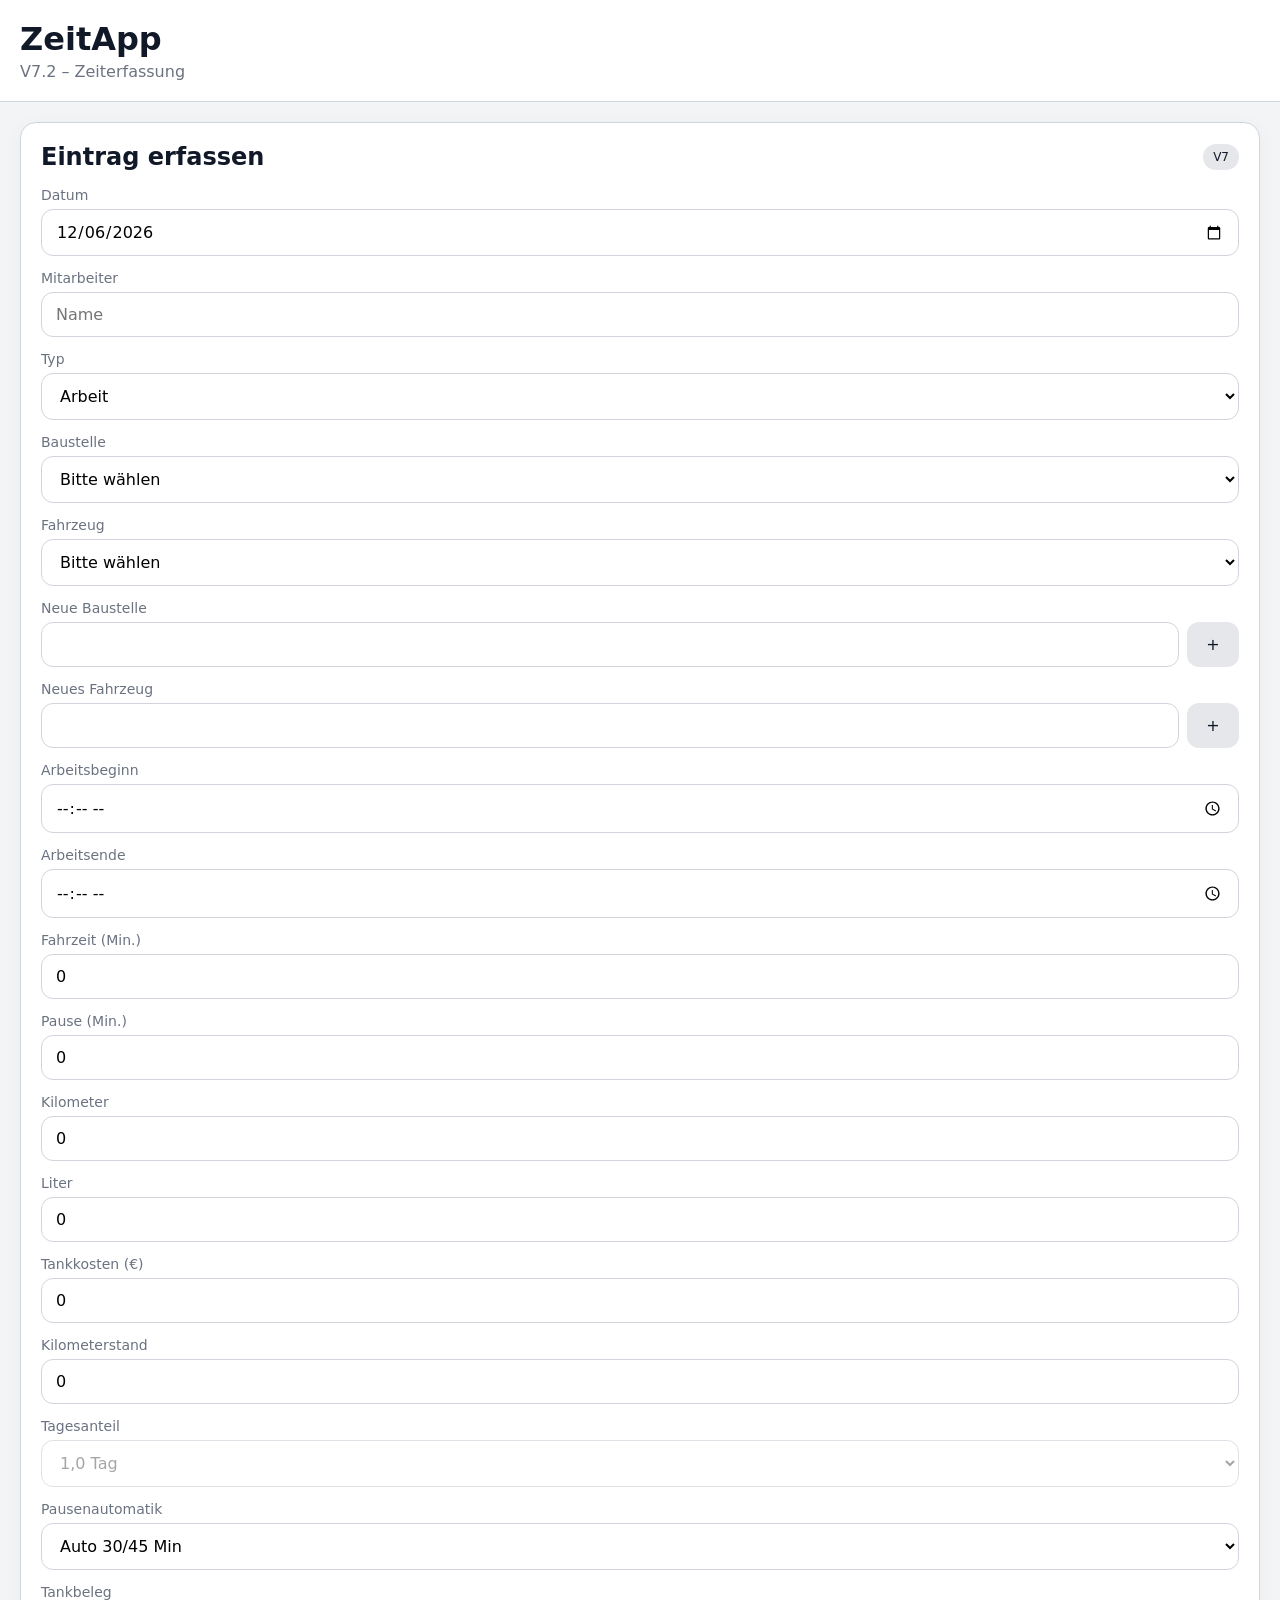
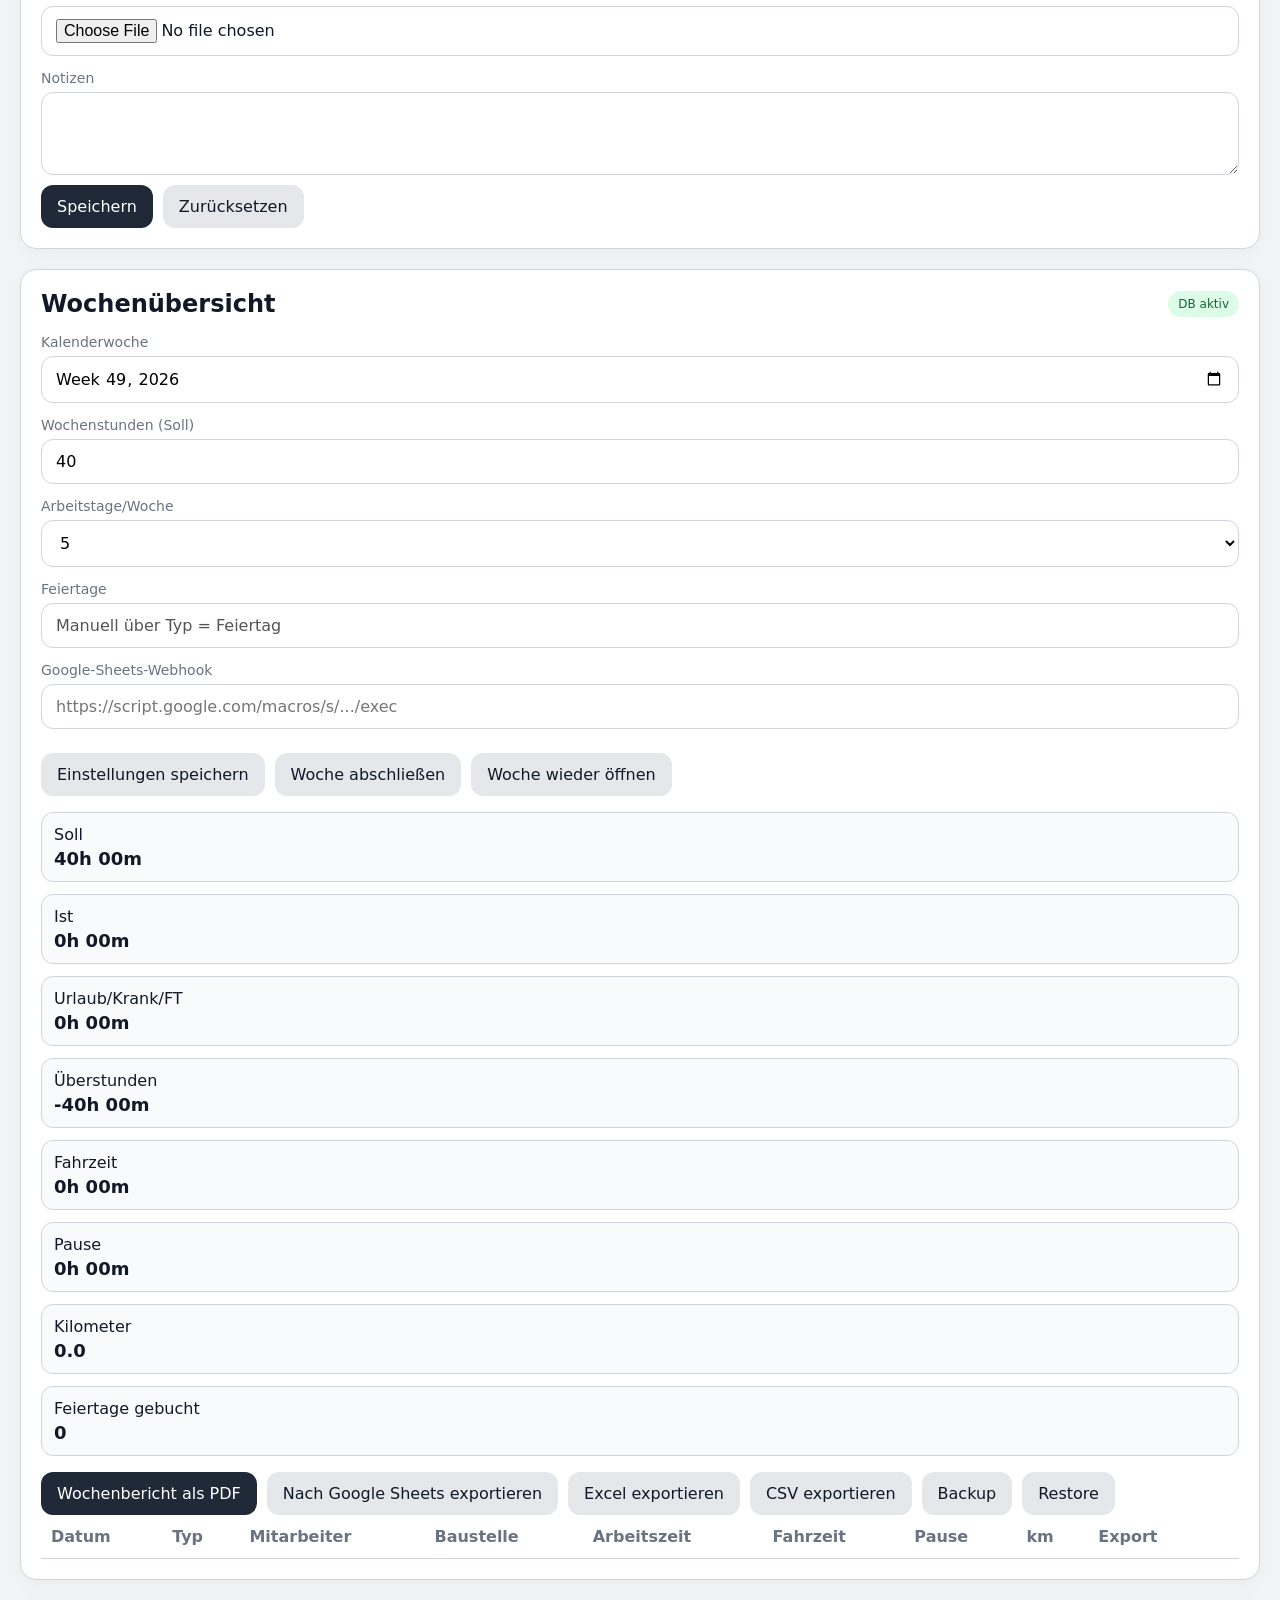
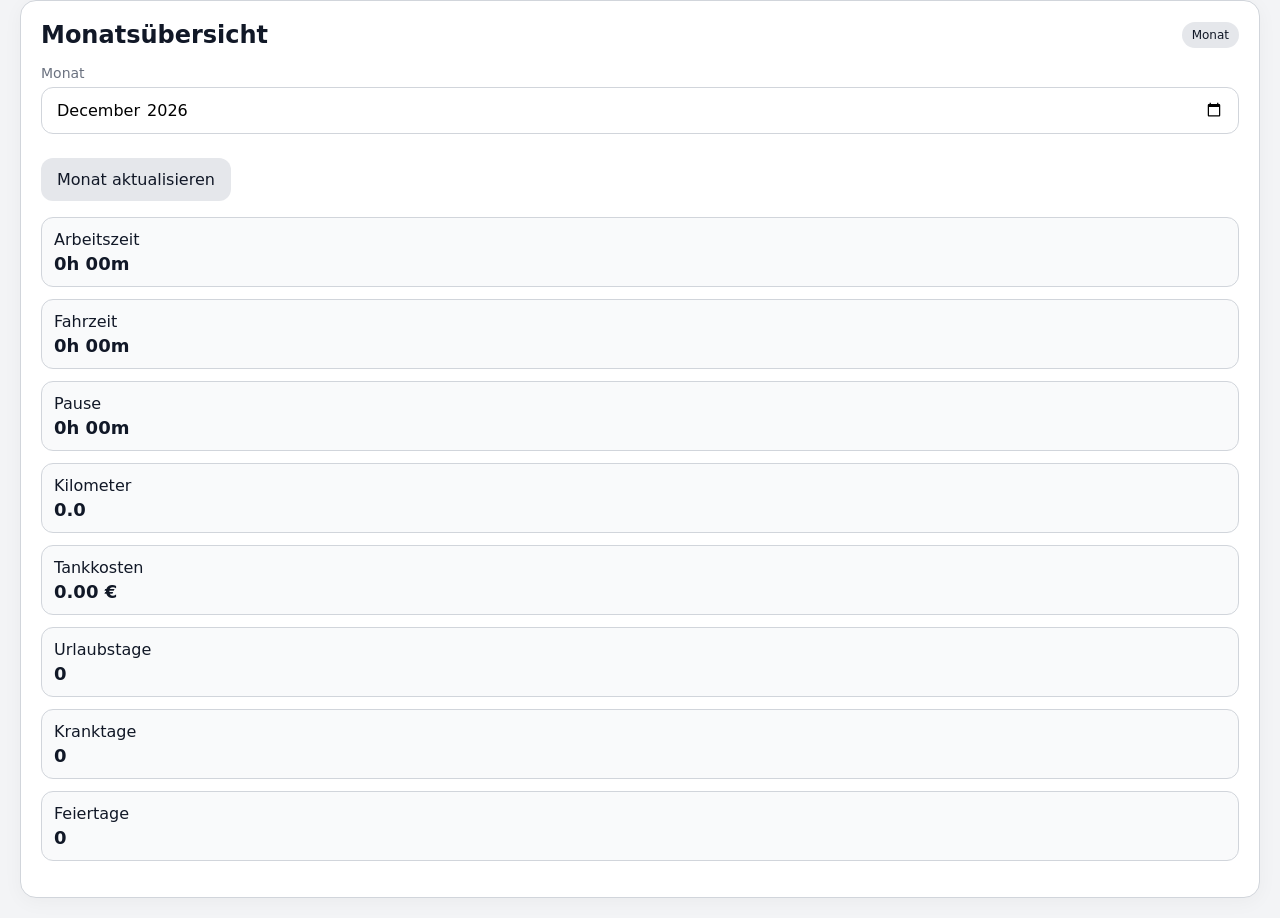
==== commit bfa4a3f3: "Update index.html" ====
--- a/index.html
+++ b/index.html
@@ -10,7 +10,7 @@
 </head>
 <body>
   <header class="app-header">
-    <div><h1>ZeitApp</h1><p class="muted">V7 – Feiertage, Abschlüsse, Monatsübersicht, Plausibilitätsprüfungen</p></div>
+    <div><h1>ZeitApp</h1><p class="muted">V7.2 – Zeiterfassung</p></div>
     <button id="installBtn" class="secondary hidden">App installieren</button>
   </header>
 
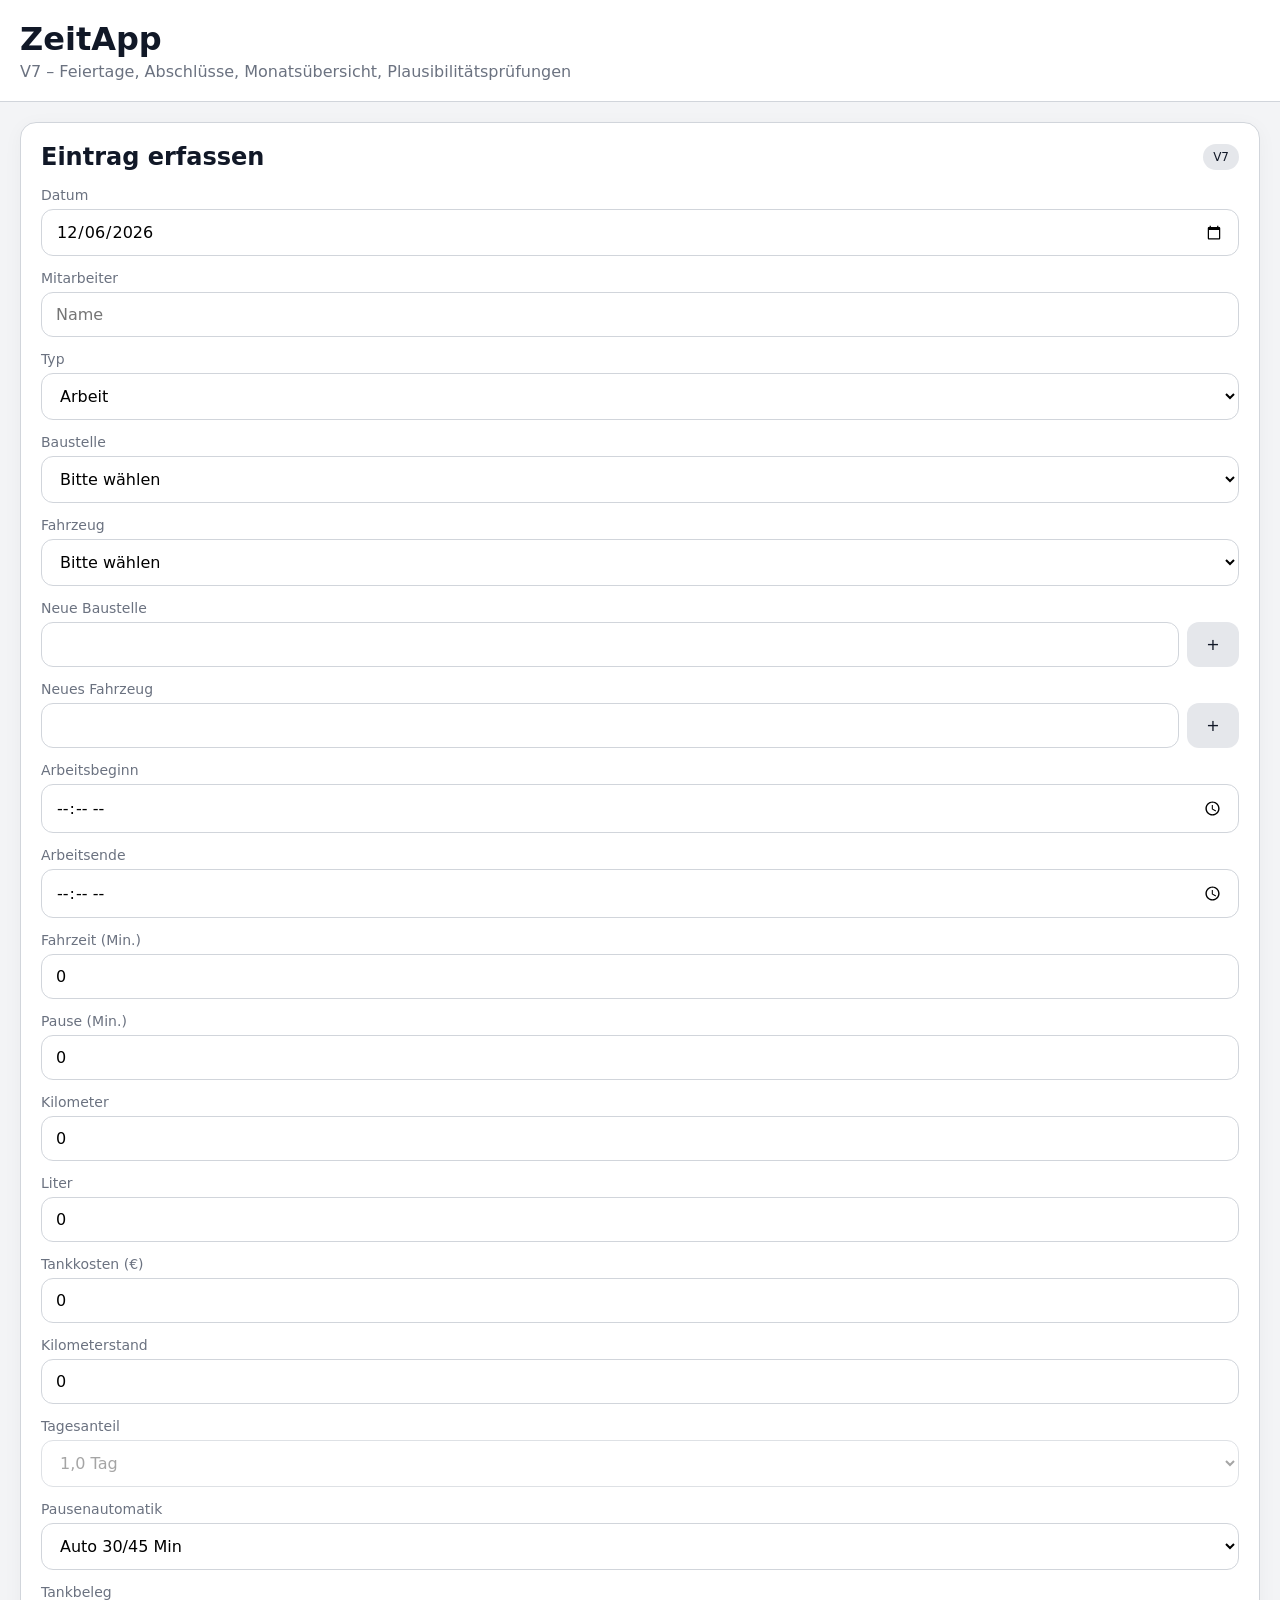
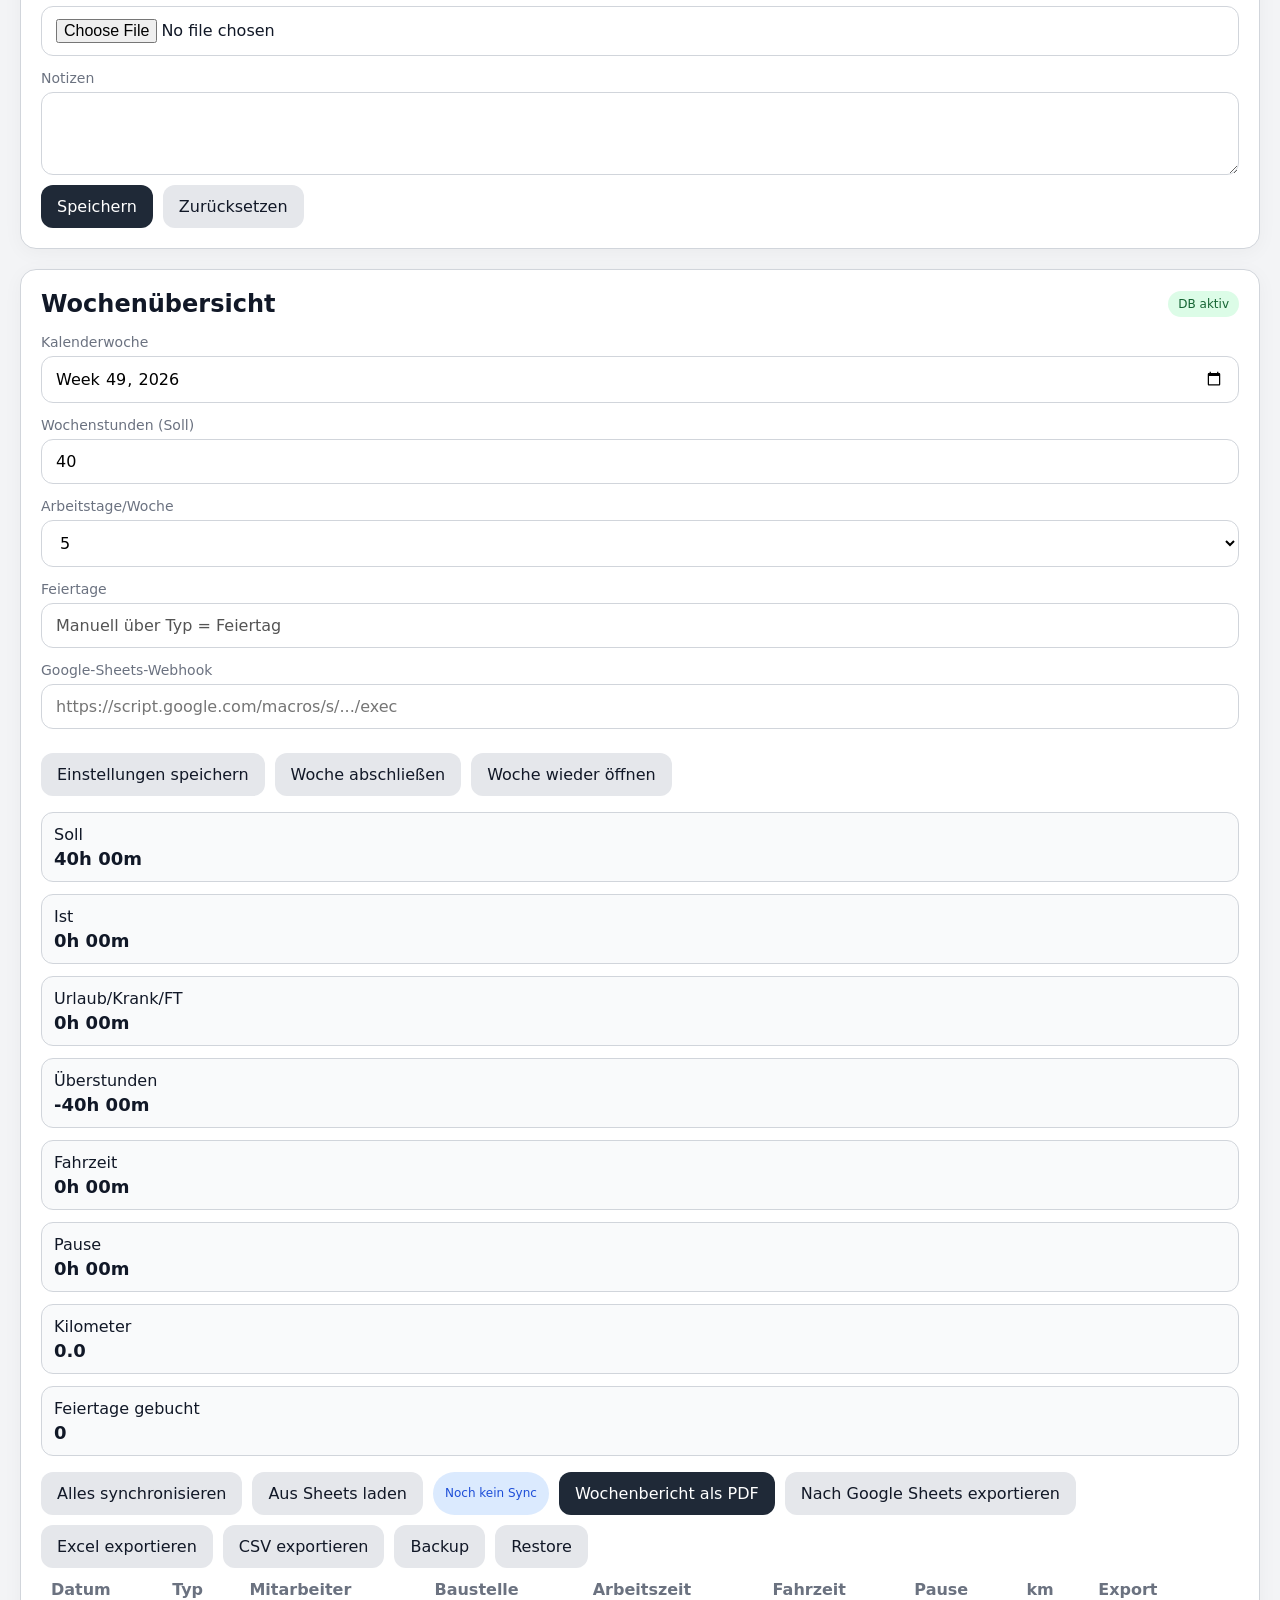
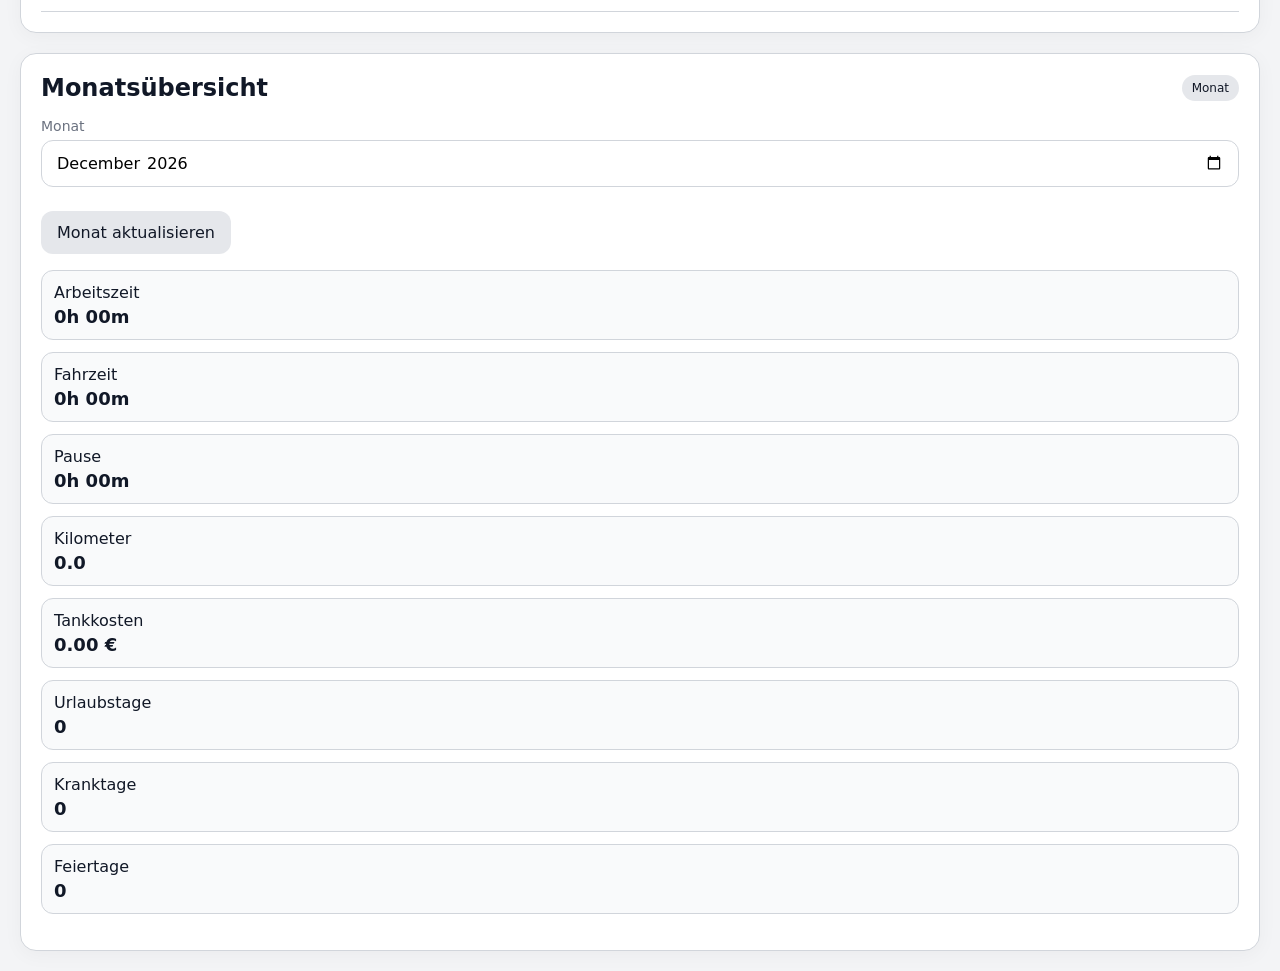
==== commit 8a4e3dc5: "Add files via upload" ====
--- a/index.html
+++ b/index.html
@@ -10,7 +10,7 @@
 </head>
 <body>
   <header class="app-header">
-    <div><h1>ZeitApp</h1><p class="muted">V7.2 – Zeiterfassung</p></div>
+    <div><h1>ZeitApp</h1><p class="muted">V7 – Feiertage, Abschlüsse, Monatsübersicht, Plausibilitätsprüfungen</p></div>
     <button id="installBtn" class="secondary hidden">App installieren</button>
   </header>
 
@@ -109,7 +109,7 @@
 
       <div class="stats" id="stats"></div>
 
-      <div class="actions wrap">
+      <div class="actions wrap"><button id="syncNowBtn" class="secondary" type="button">Alles synchronisieren</button><button id="syncReadBtn" class="secondary" type="button">Aus Sheets laden</button><span id="syncStatus" class="sync-status" data-kind="info">Noch kein Sync</span>
         <button id="pdfBtn">Wochenbericht als PDF</button>
         <button id="sheetBtn" class="secondary">Nach Google Sheets exportieren</button>
         <button id="xlsxBtn" class="secondary">Excel exportieren</button>
--- a/styles.css
+++ b/styles.css
@@ -1 +1,2 @@
-*{box-sizing:border-box}:root{--bg:#f3f4f6;--card:#fff;--text:#111827;--muted:#6b7280;--line:#d1d5db;--primary:#1f2937;--primaryText:#fff;--soft:#f9fafb}body{margin:0;font-family:system-ui,-apple-system,BlinkMacSystemFont,"Segoe UI",sans-serif;background:var(--bg);color:var(--text)}.app-header{display:flex;justify-content:space-between;gap:16px;padding:20px;background:var(--card);border-bottom:1px solid var(--line);position:sticky;top:0;z-index:10}h1,h2{margin:0}.muted{color:var(--muted);margin:4px 0 0 0}.layout{display:grid;grid-template-columns:minmax(320px,520px) 1fr;gap:20px;padding:20px}.full-width{grid-column:1 / -1}.card{background:var(--card);border:1px solid var(--line);border-radius:16px;padding:20px;box-shadow:0 4px 20px rgba(0,0,0,.04)}.section-header{display:flex;justify-content:space-between;align-items:center;margin-bottom:16px}.badge{background:#e5e7eb;color:#111827;border-radius:999px;padding:6px 10px;font-size:12px}.badge-ok{background:#dcfce7;color:#166534}.grid{display:grid;gap:14px;margin-bottom:14px}.grid.two{grid-template-columns:repeat(2,minmax(0,1fr))}.grid.three{grid-template-columns:repeat(3,minmax(0,1fr))}.grid.four{grid-template-columns:repeat(4,minmax(0,1fr))}label{display:flex;flex-direction:column;gap:6px}label span{font-size:14px;color:var(--muted)}input,textarea,button,select{font:inherit}input,textarea,select{width:100%;padding:12px 14px;border:1px solid var(--line);border-radius:12px;background:#fff}.inline{display:grid;grid-template-columns:1fr 52px;gap:8px}button{border:0;border-radius:12px;padding:12px 16px;cursor:pointer;background:var(--primary);color:var(--primaryText)}button.secondary{background:#e5e7eb;color:#111827}.hidden{display:none}.actions{display:flex;gap:10px;margin-top:10px}.actions.wrap{flex-wrap:wrap}.align-end{align-items:end}.stats{display:grid;grid-template-columns:repeat(8,minmax(0,1fr));gap:12px;margin:16px 0}.stat{background:var(--soft);border:1px solid var(--line);border-radius:12px;padding:12px}.stat strong{display:block;font-size:18px;margin-top:4px}.table-wrap{overflow:auto}table{width:100%;border-collapse:collapse}th,td{text-align:left;padding:12px 10px;border-bottom:1px solid var(--line);vertical-align:top}th{color:var(--muted);font-weight:600}.small-btn{padding:8px 10px;border-radius:10px;font-size:14px}.export-flag,.type-pill{font-size:12px;border-radius:999px;padding:5px 8px;display:inline-block}.export-no{background:#fef3c7;color:#92400e}.export-yes{background:#dcfce7;color:#166534}.type-arbeit{background:#dbeafe;color:#1d4ed8}.type-urlaub{background:#fef3c7;color:#92400e}.type-krank{background:#fee2e2;color:#b91c1c}.type-feiertag{background:#e9d5ff;color:#6b21a8}.hidden-file{display:none}.warnings-box{margin-top:12px;padding:12px;border:1px solid #f59e0b;background:#fffbeb;border-radius:12px;color:#92400e}.warnings-box ul{margin:0;padding-left:18px}@media (max-width:1300px){.layout{grid-template-columns:1fr}.grid.four,.grid.three,.grid.two,.stats{grid-template-columns:1fr}}@media print{body{background:#fff}.app-header,.actions,.card:first-child{display:none!important}.layout{display:block;padding:0}.card{border:0;box-shadow:none;padding:0}}+*{box-sizing:border-box}:root{--bg:#f3f4f6;--card:#fff;--text:#111827;--muted:#6b7280;--line:#d1d5db;--primary:#1f2937;--primaryText:#fff;--soft:#f9fafb}body{margin:0;font-family:system-ui,-apple-system,BlinkMacSystemFont,"Segoe UI",sans-serif;background:var(--bg);color:var(--text)}.app-header{display:flex;justify-content:space-between;gap:16px;padding:20px;background:var(--card);border-bottom:1px solid var(--line);position:sticky;top:0;z-index:10}h1,h2{margin:0}.muted{color:var(--muted);margin:4px 0 0 0}.layout{display:grid;grid-template-columns:minmax(320px,520px) 1fr;gap:20px;padding:20px}.full-width{grid-column:1 / -1}.card{background:var(--card);border:1px solid var(--line);border-radius:16px;padding:20px;box-shadow:0 4px 20px rgba(0,0,0,.04)}.section-header{display:flex;justify-content:space-between;align-items:center;margin-bottom:16px}.badge{background:#e5e7eb;color:#111827;border-radius:999px;padding:6px 10px;font-size:12px}.badge-ok{background:#dcfce7;color:#166534}.grid{display:grid;gap:14px;margin-bottom:14px}.grid.two{grid-template-columns:repeat(2,minmax(0,1fr))}.grid.three{grid-template-columns:repeat(3,minmax(0,1fr))}.grid.four{grid-template-columns:repeat(4,minmax(0,1fr))}label{display:flex;flex-direction:column;gap:6px}label span{font-size:14px;color:var(--muted)}input,textarea,button,select{font:inherit}input,textarea,select{width:100%;padding:12px 14px;border:1px solid var(--line);border-radius:12px;background:#fff}.inline{display:grid;grid-template-columns:1fr 52px;gap:8px}button{border:0;border-radius:12px;padding:12px 16px;cursor:pointer;background:var(--primary);color:var(--primaryText)}button.secondary{background:#e5e7eb;color:#111827}.hidden{display:none}.actions{display:flex;gap:10px;margin-top:10px}.actions.wrap{flex-wrap:wrap}.align-end{align-items:end}.stats{display:grid;grid-template-columns:repeat(8,minmax(0,1fr));gap:12px;margin:16px 0}.stat{background:var(--soft);border:1px solid var(--line);border-radius:12px;padding:12px}.stat strong{display:block;font-size:18px;margin-top:4px}.table-wrap{overflow:auto}table{width:100%;border-collapse:collapse}th,td{text-align:left;padding:12px 10px;border-bottom:1px solid var(--line);vertical-align:top}th{color:var(--muted);font-weight:600}.small-btn{padding:8px 10px;border-radius:10px;font-size:14px}.export-flag,.type-pill{font-size:12px;border-radius:999px;padding:5px 8px;display:inline-block}.export-no{background:#fef3c7;color:#92400e}.export-yes{background:#dcfce7;color:#166534}.type-arbeit{background:#dbeafe;color:#1d4ed8}.type-urlaub{background:#fef3c7;color:#92400e}.type-krank{background:#fee2e2;color:#b91c1c}.type-feiertag{background:#e9d5ff;color:#6b21a8}.hidden-file{display:none}.warnings-box{margin-top:12px;padding:12px;border:1px solid #f59e0b;background:#fffbeb;border-radius:12px;color:#92400e}.warnings-box ul{margin:0;padding-left:18px}@media (max-width:1300px){.layout{grid-template-columns:1fr}.grid.four,.grid.three,.grid.two,.stats{grid-template-columns:1fr}}@media print{body{background:#fff}.app-header,.actions,.card:first-child{display:none!important}.layout{display:block;padding:0}.card{border:0;box-shadow:none;padding:0}}
+.sync-status{display:inline-flex;align-items:center;padding:8px 12px;border-radius:999px;background:#e5e7eb;color:#111827;font-size:12px}.sync-status[data-kind='ok']{background:#dcfce7;color:#166534}.sync-status[data-kind='warn']{background:#fef3c7;color:#92400e}.sync-status[data-kind='info']{background:#dbeafe;color:#1d4ed8}
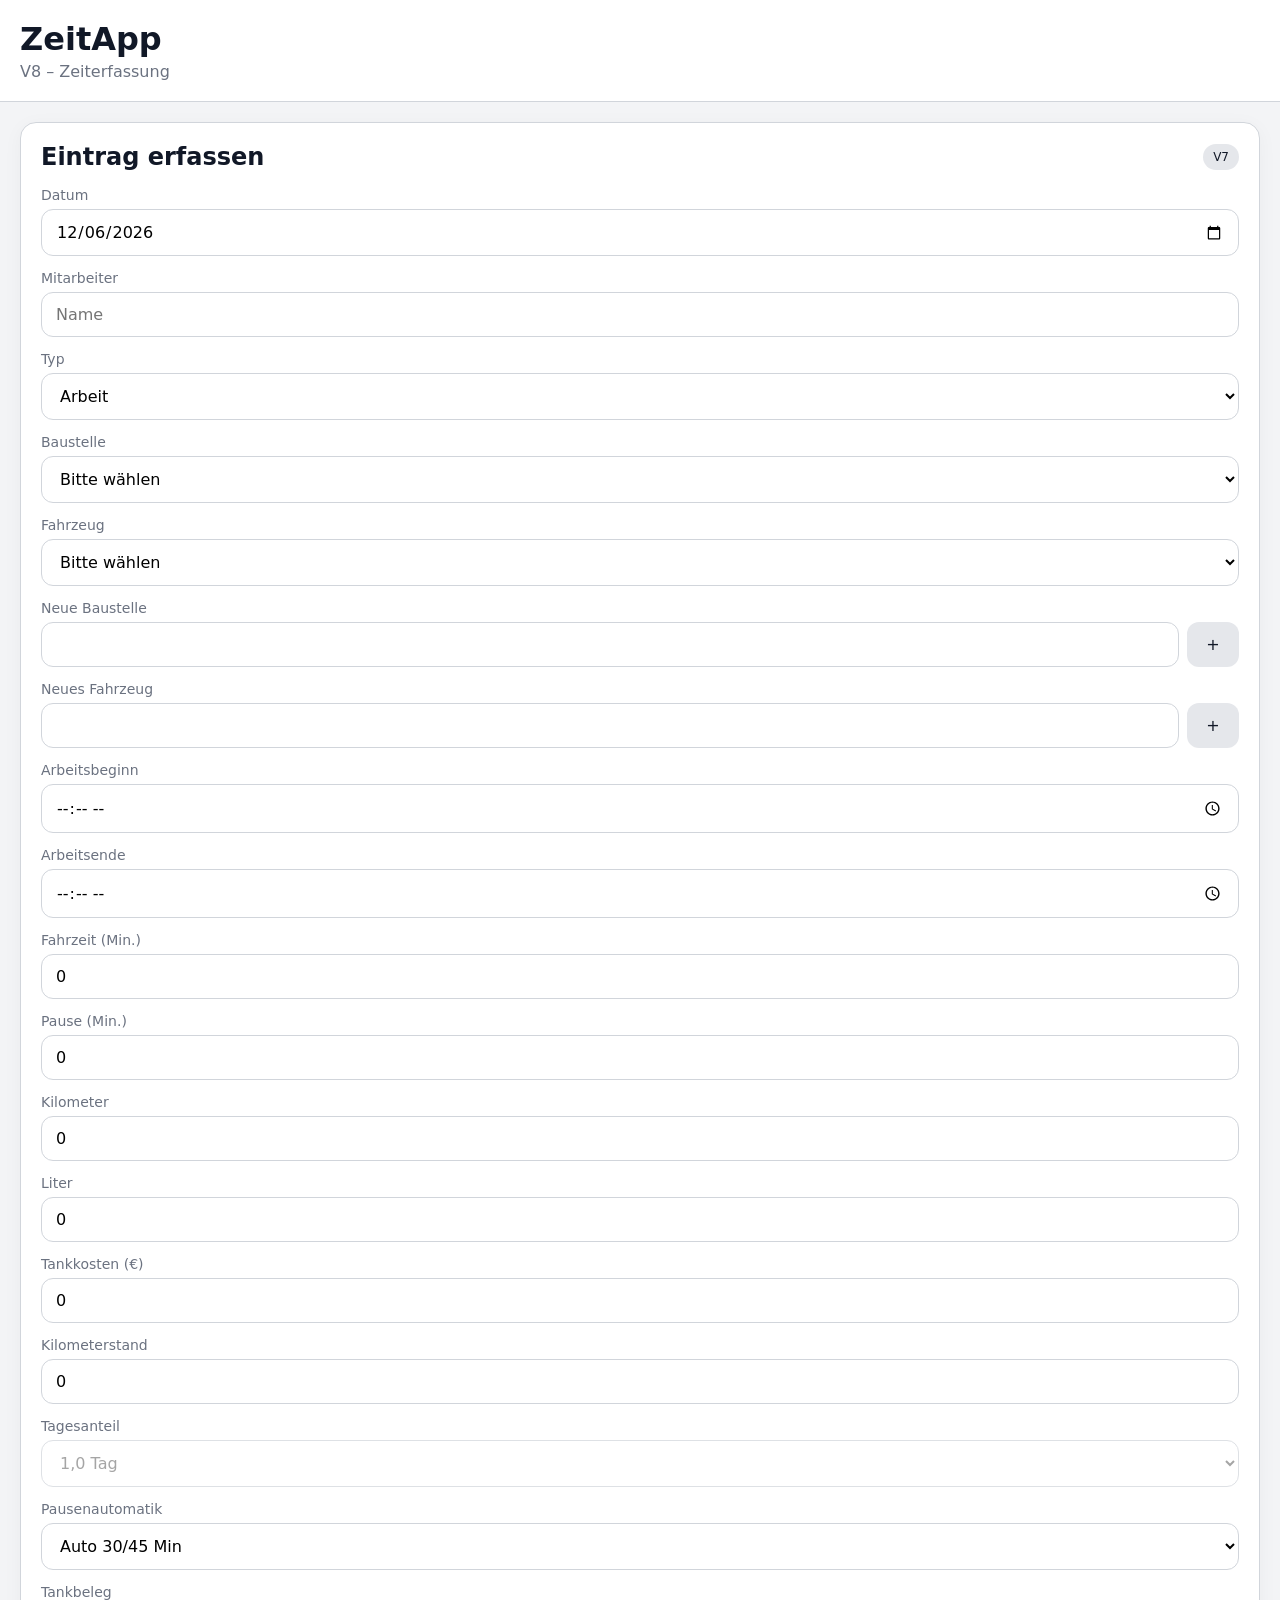
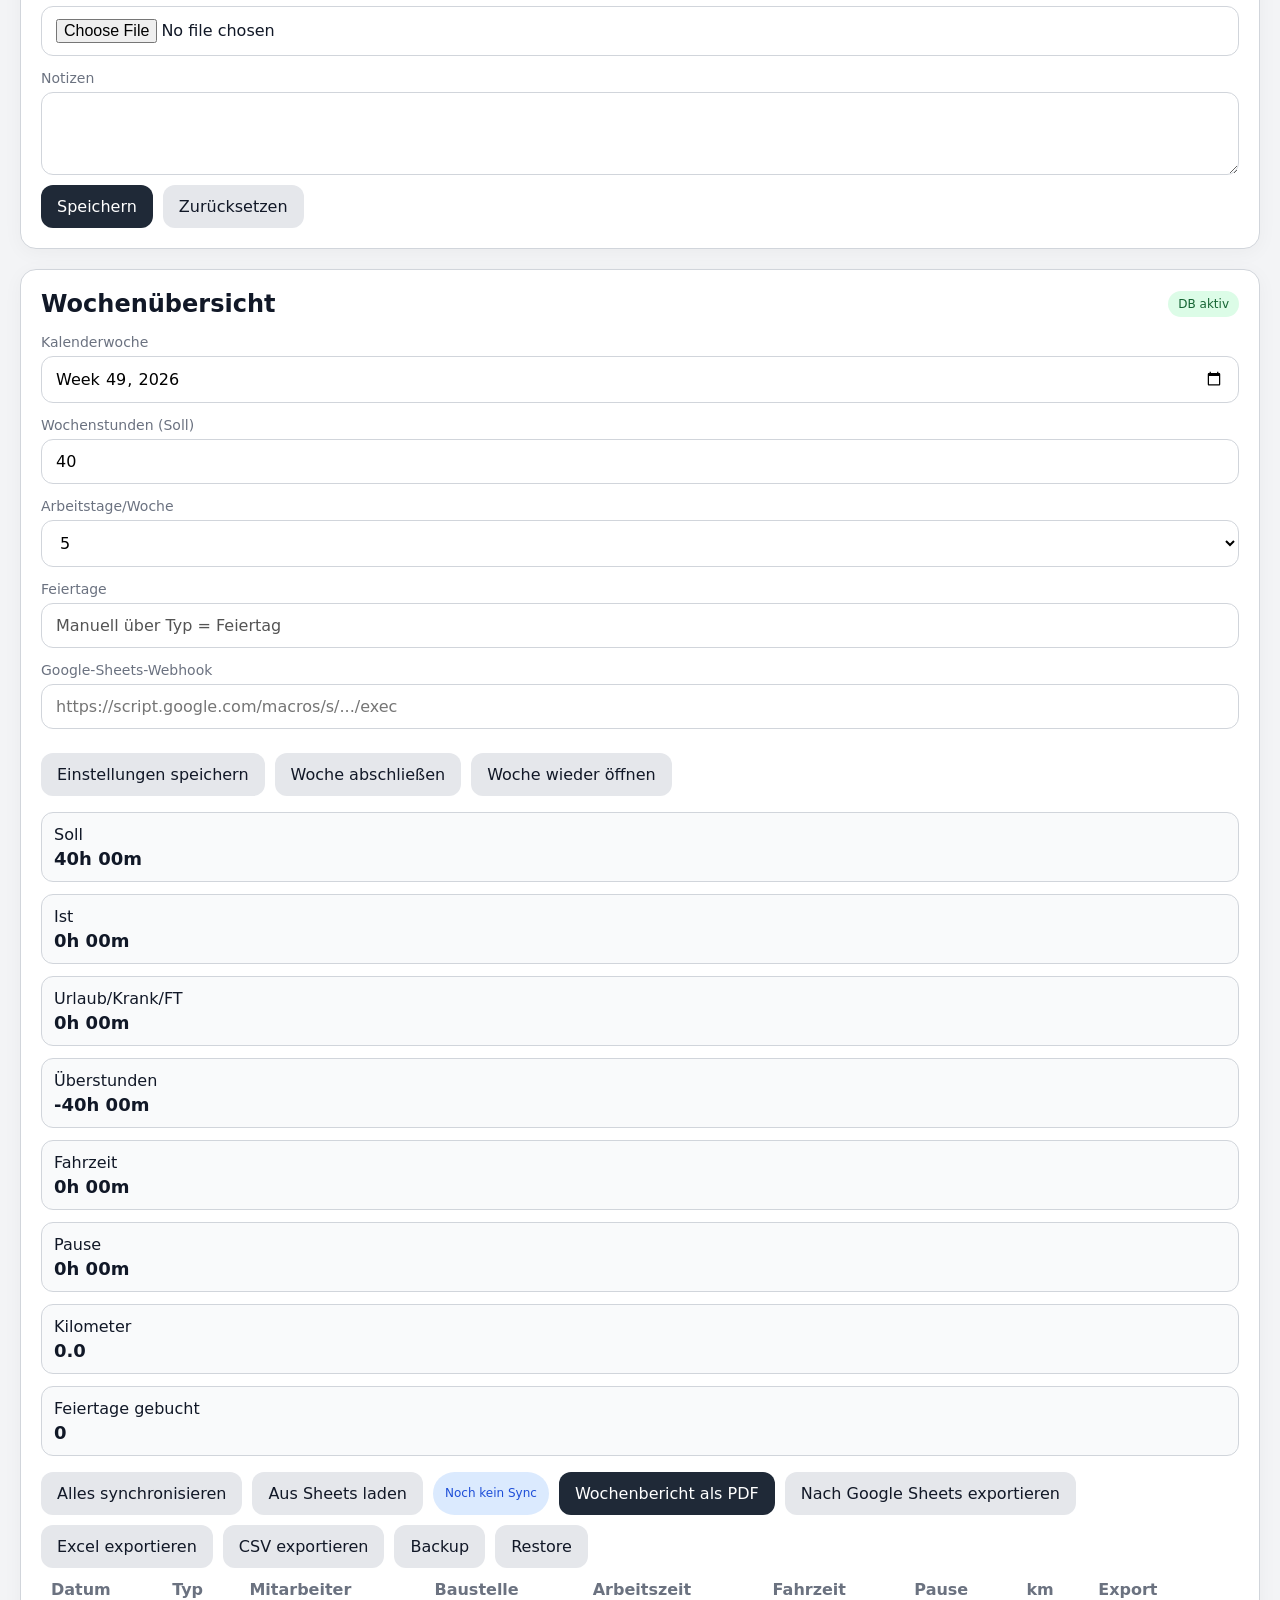
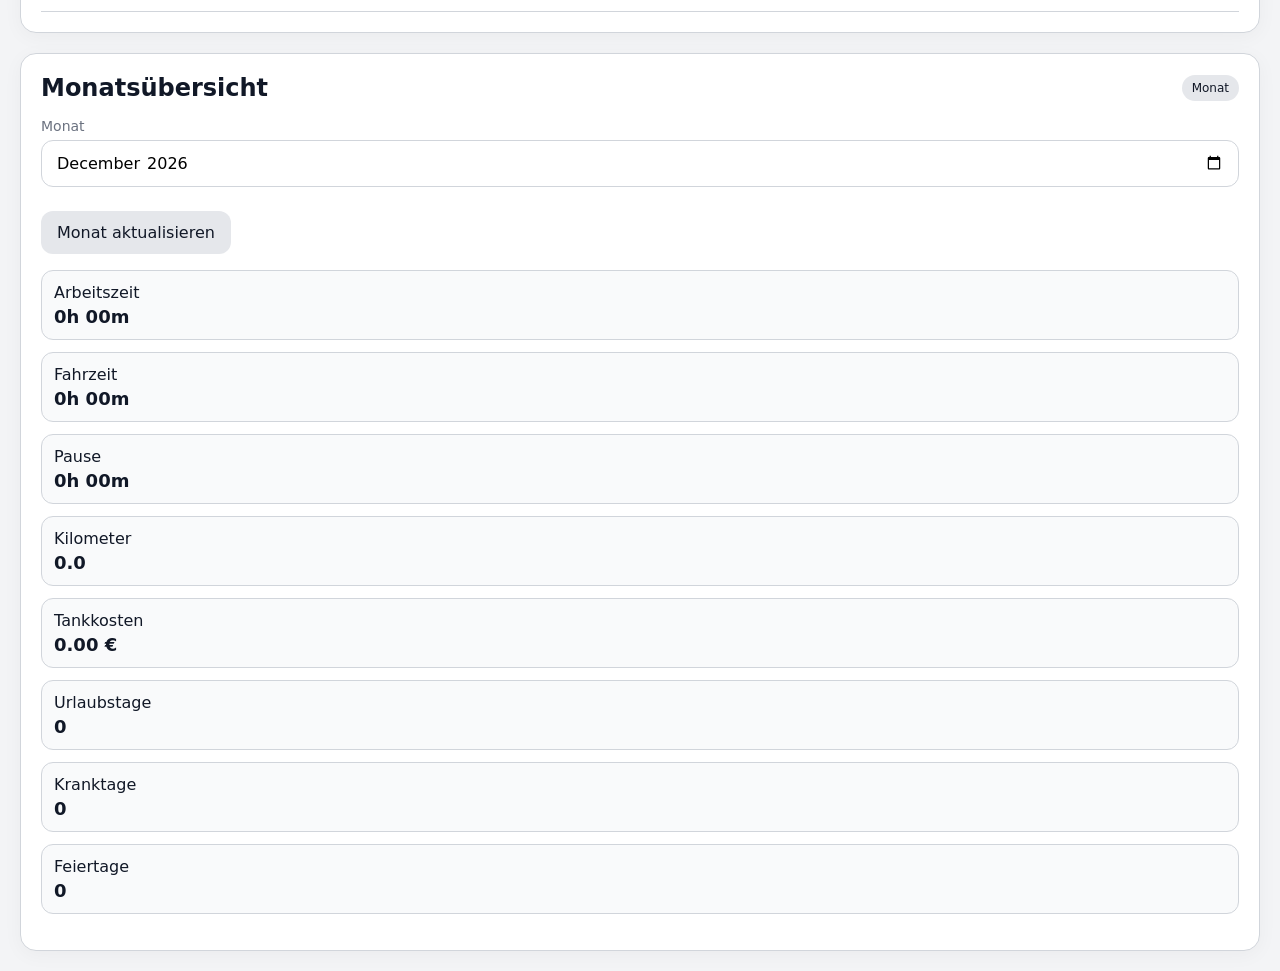
==== commit 4c9106b3: "Update index.html" ====
--- a/index.html
+++ b/index.html
@@ -10,7 +10,7 @@
 </head>
 <body>
   <header class="app-header">
-    <div><h1>ZeitApp</h1><p class="muted">V7 – Feiertage, Abschlüsse, Monatsübersicht, Plausibilitätsprüfungen</p></div>
+    <div><h1>ZeitApp</h1><p class="muted">V8 – Zeiterfassung</p></div>
     <button id="installBtn" class="secondary hidden">App installieren</button>
   </header>
 
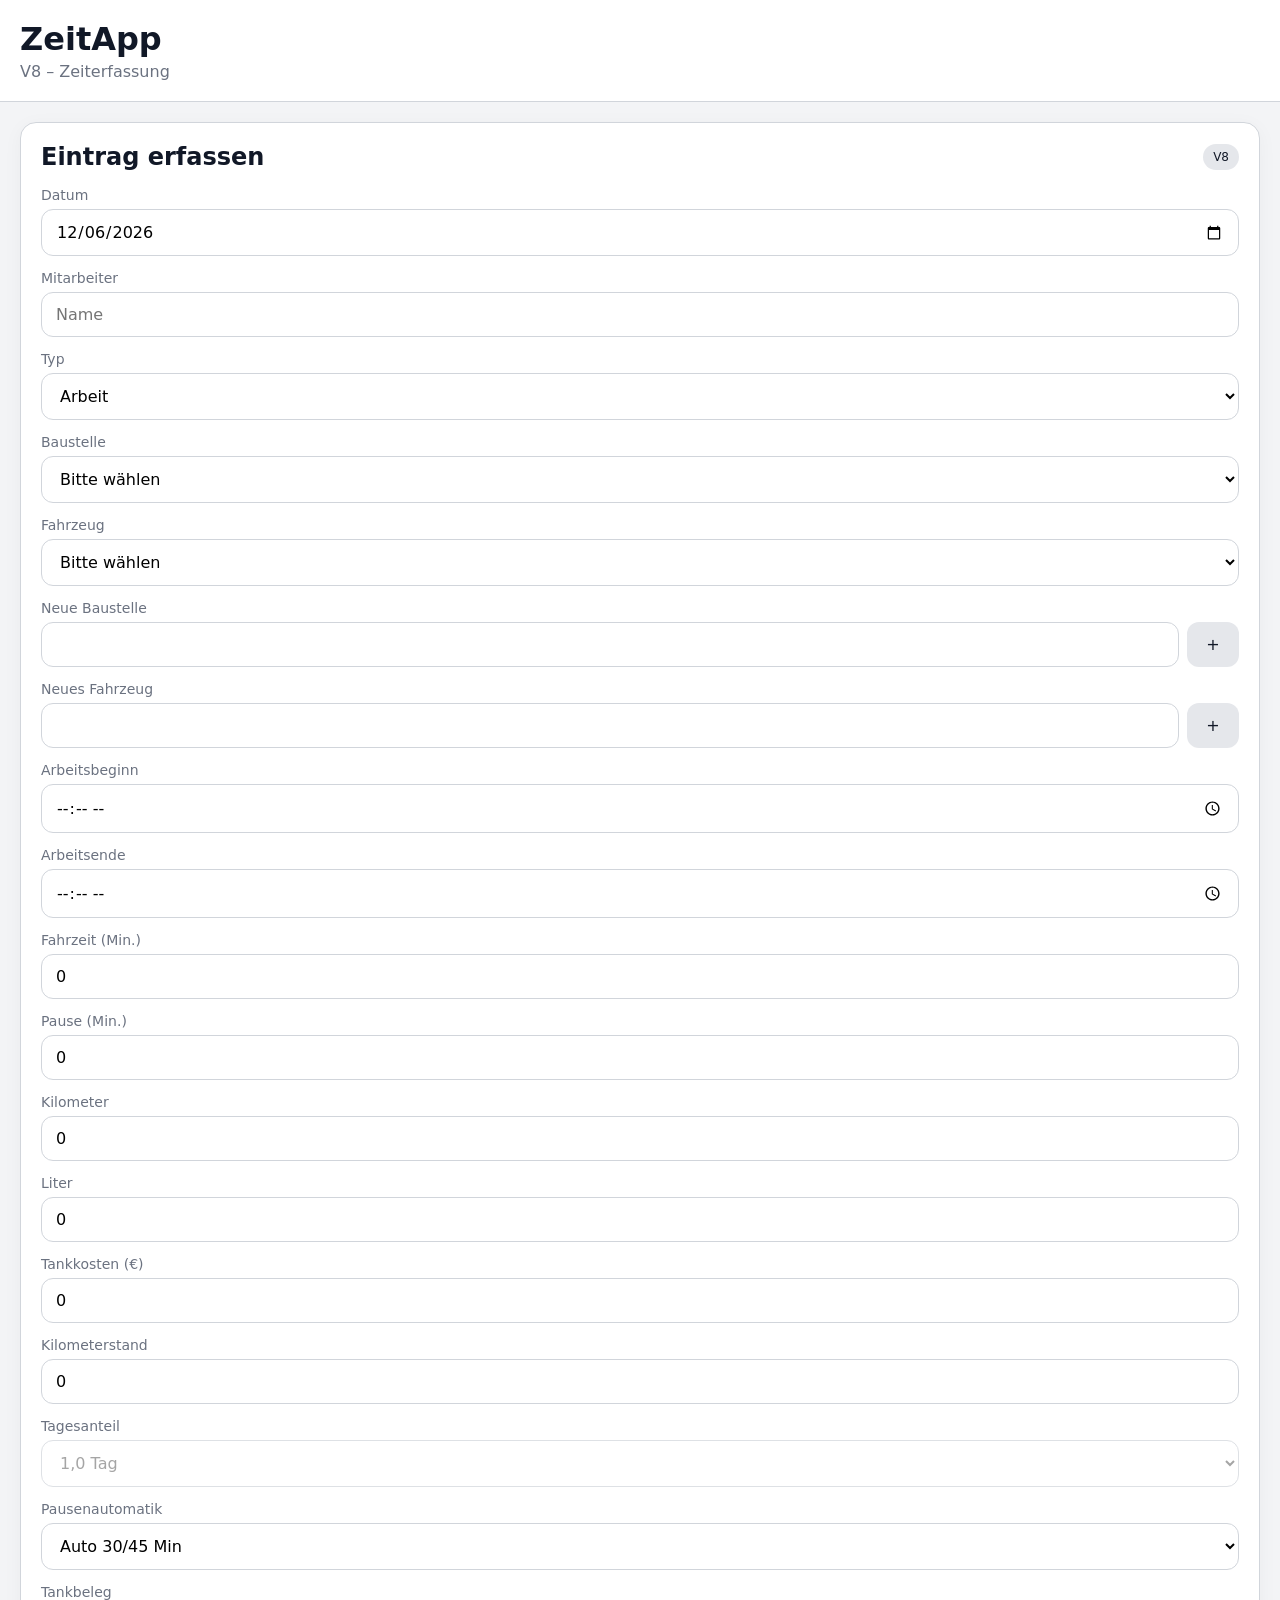
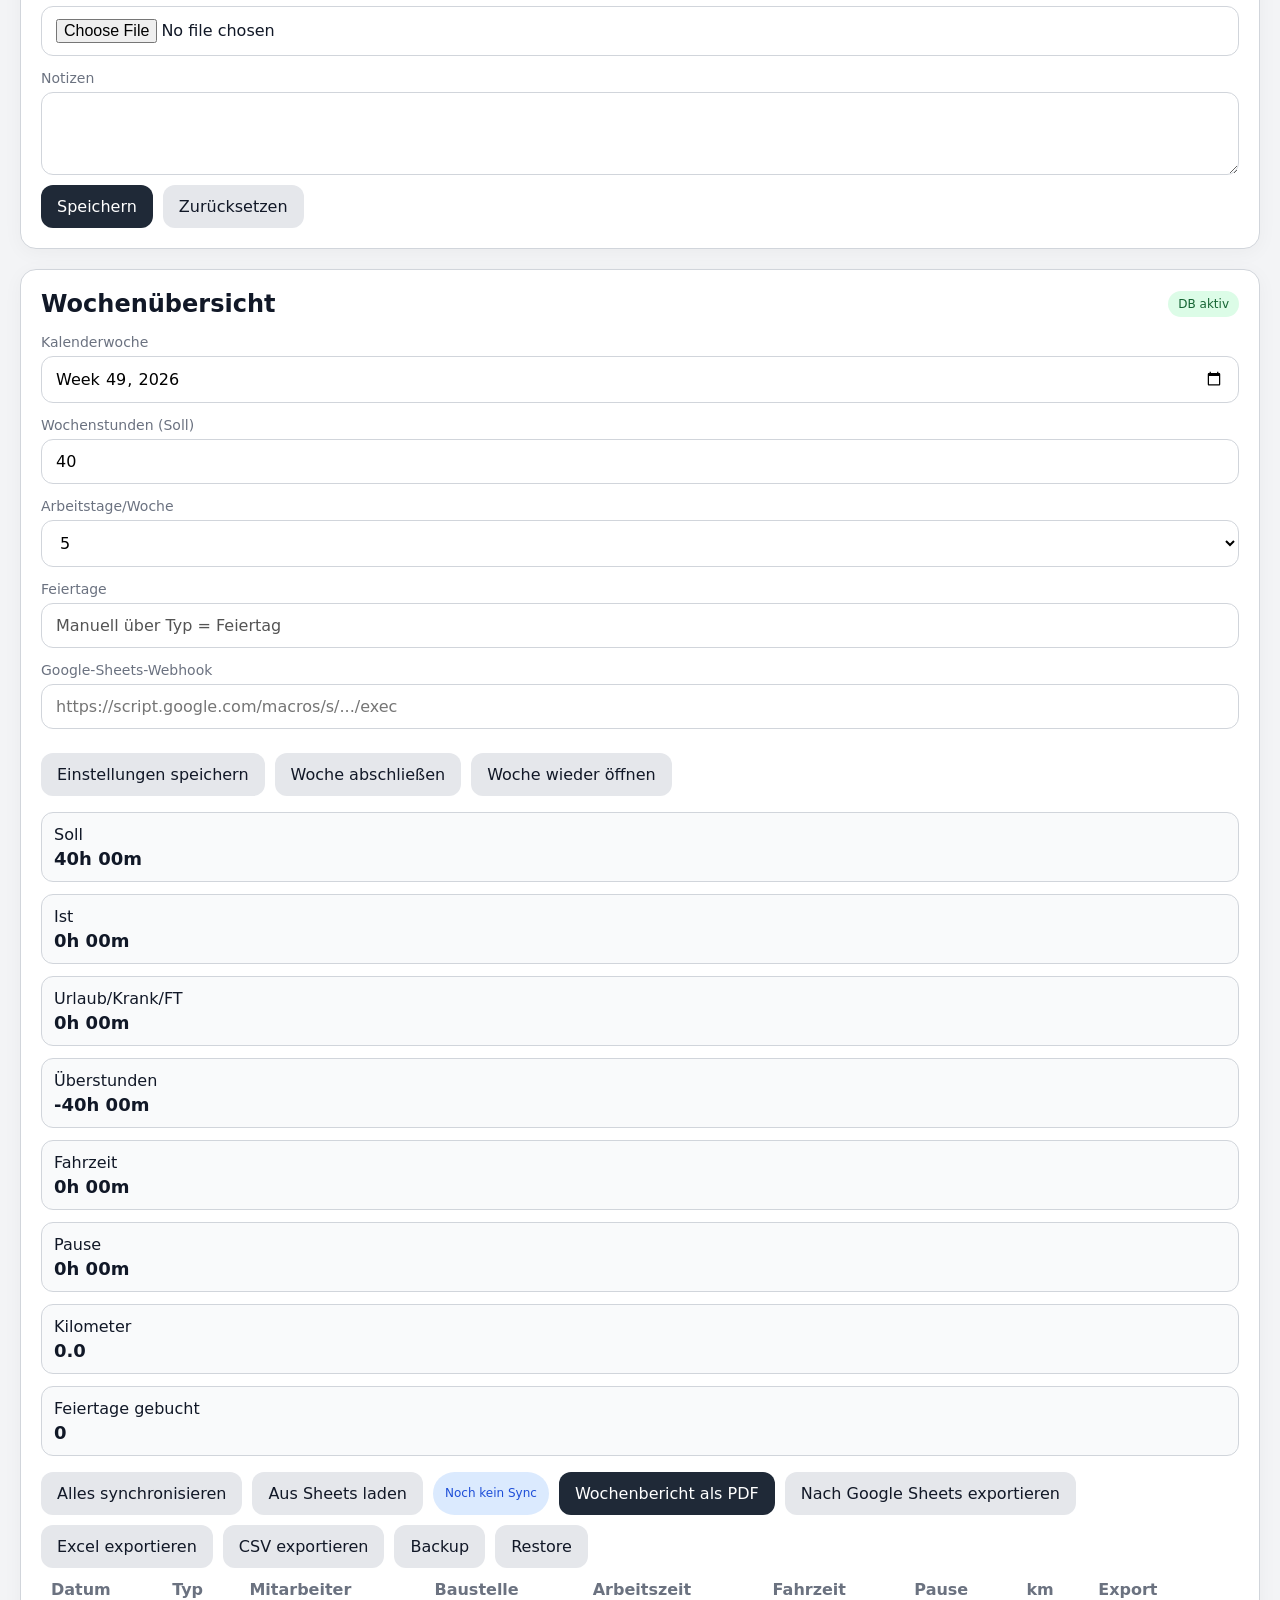
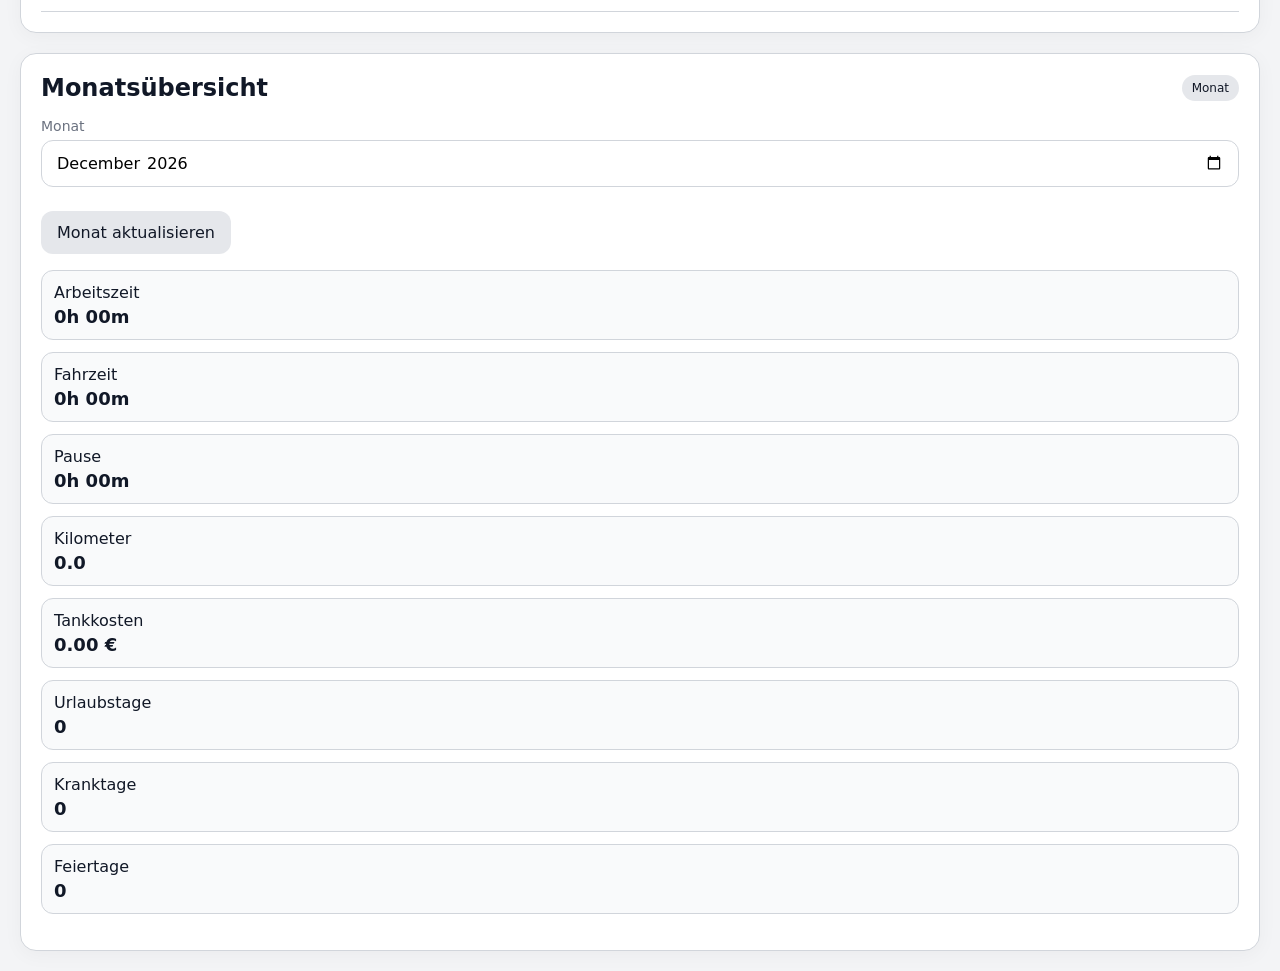
==== commit 5bc81b55: "Update index.html" ====
--- a/index.html
+++ b/index.html
@@ -4,7 +4,7 @@
   <meta charset="utf-8" />
   <meta name="viewport" content="width=device-width,initial-scale=1" />
   <meta name="theme-color" content="#1f2937" />
-  <title>ZeitApp V7</title>
+  <title>ZeitApp V8</title>
   <link rel="manifest" href="manifest.webmanifest" />
   <link rel="stylesheet" href="styles.css" />
 </head>
@@ -16,7 +16,7 @@
 
   <main class="layout">
     <section class="card">
-      <div class="section-header"><h2>Eintrag erfassen</h2><span class="badge">V7</span></div>
+      <div class="section-header"><h2>Eintrag erfassen</h2><span class="badge">V8</span></div>
       <form id="entryForm">
         <div class="grid two">
           <label><span>Datum</span><input type="date" id="date" required /></label>
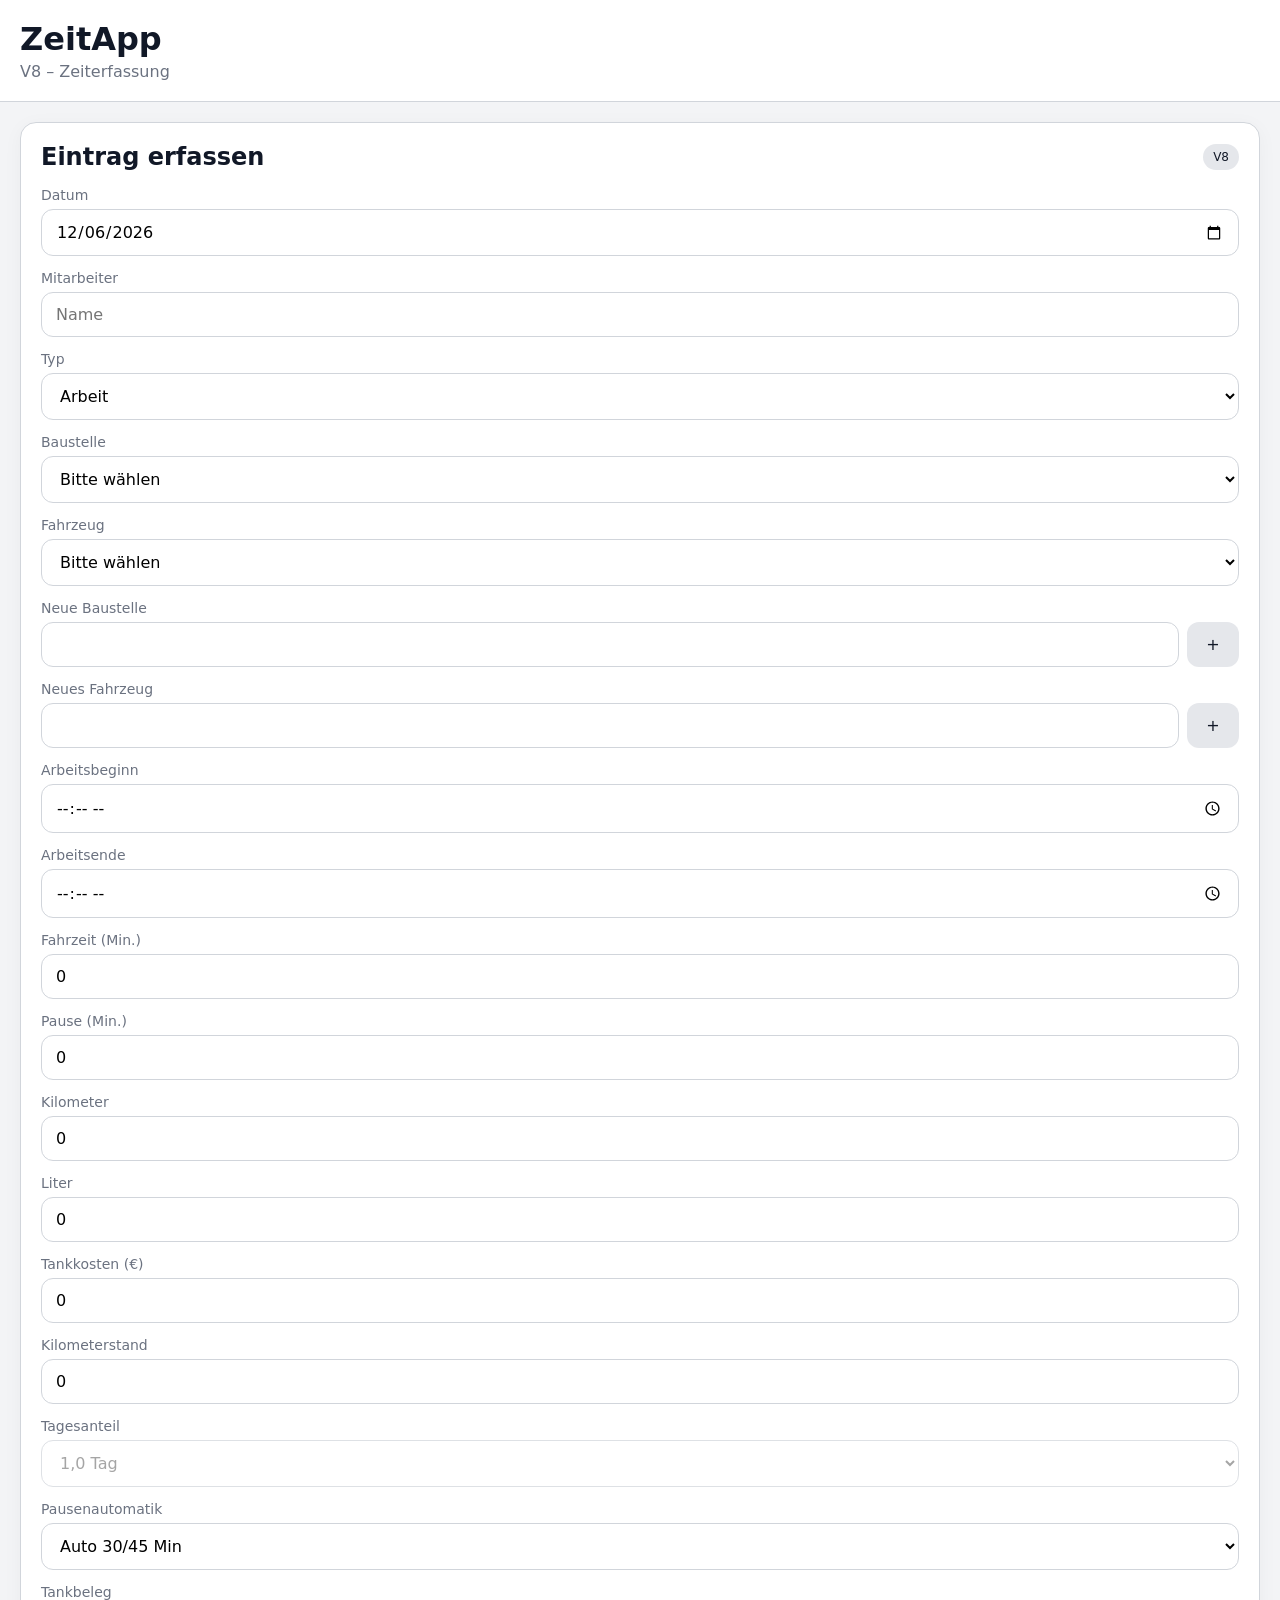
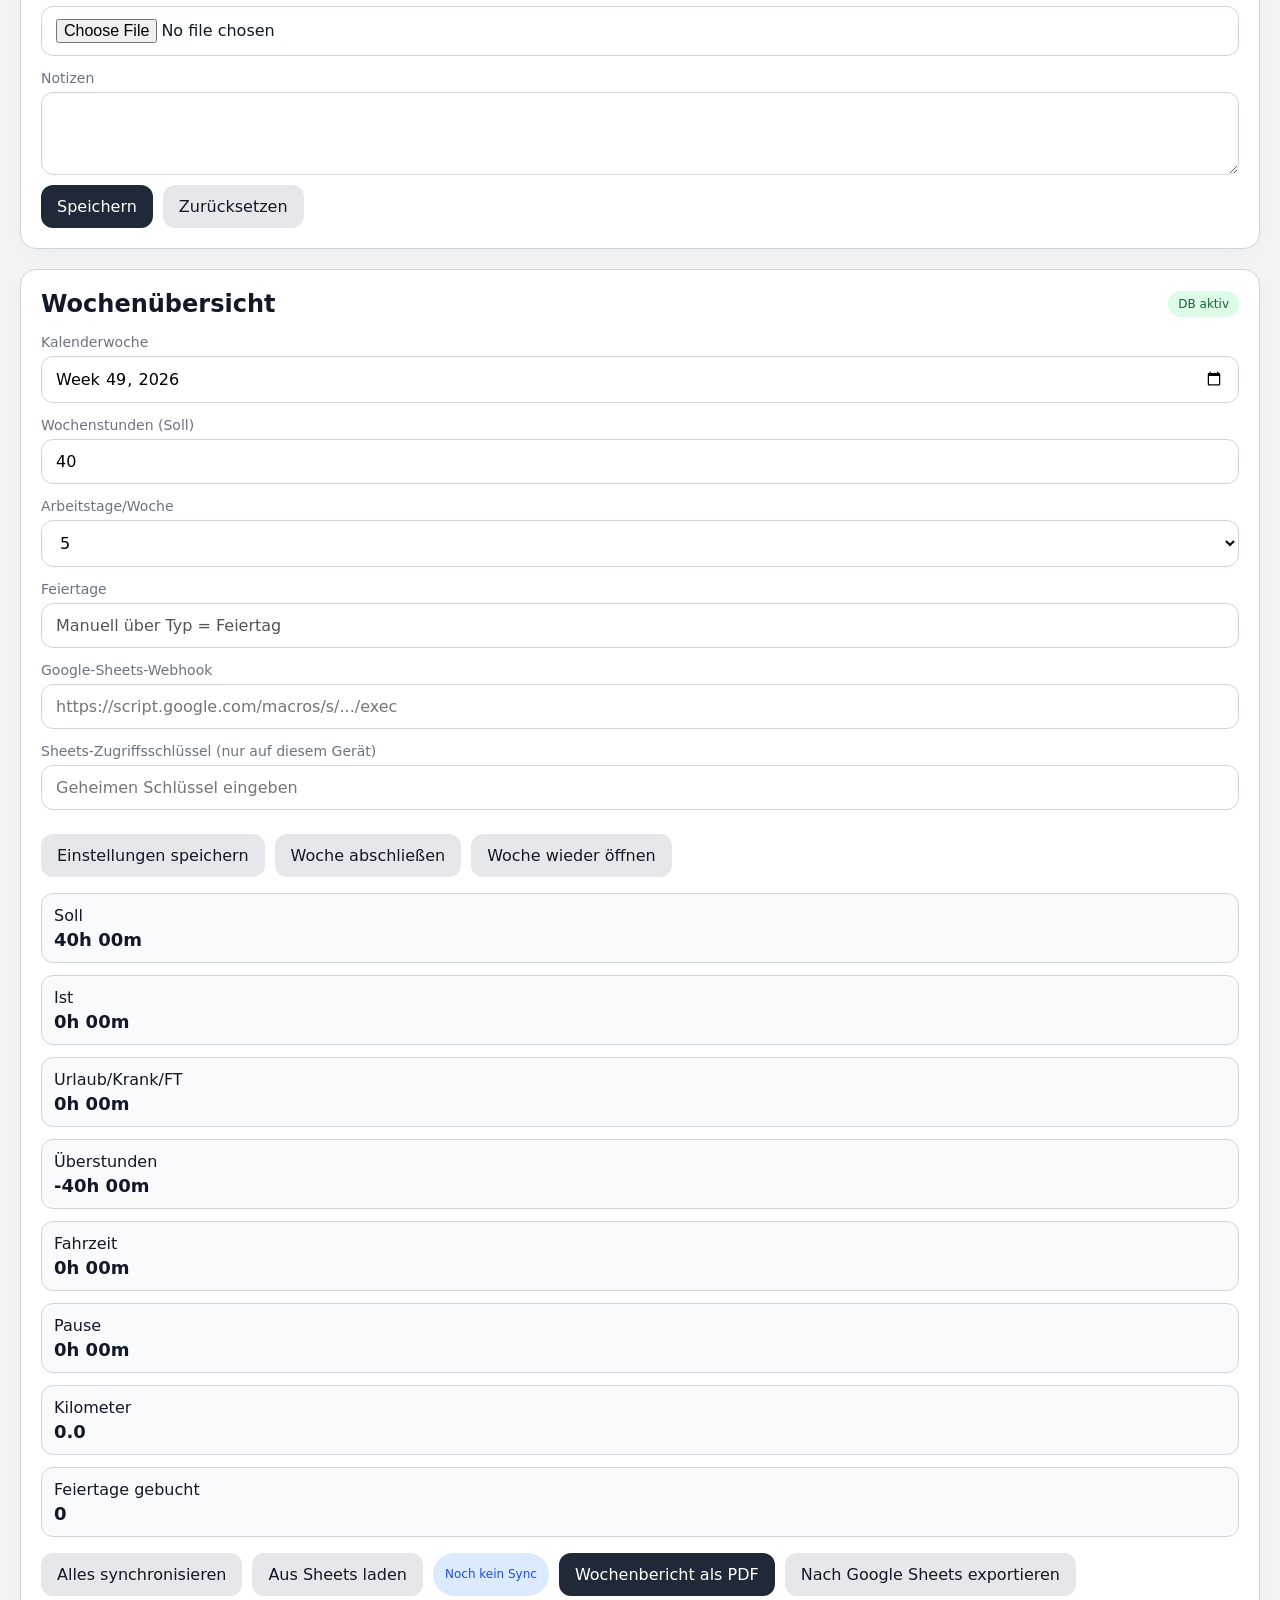
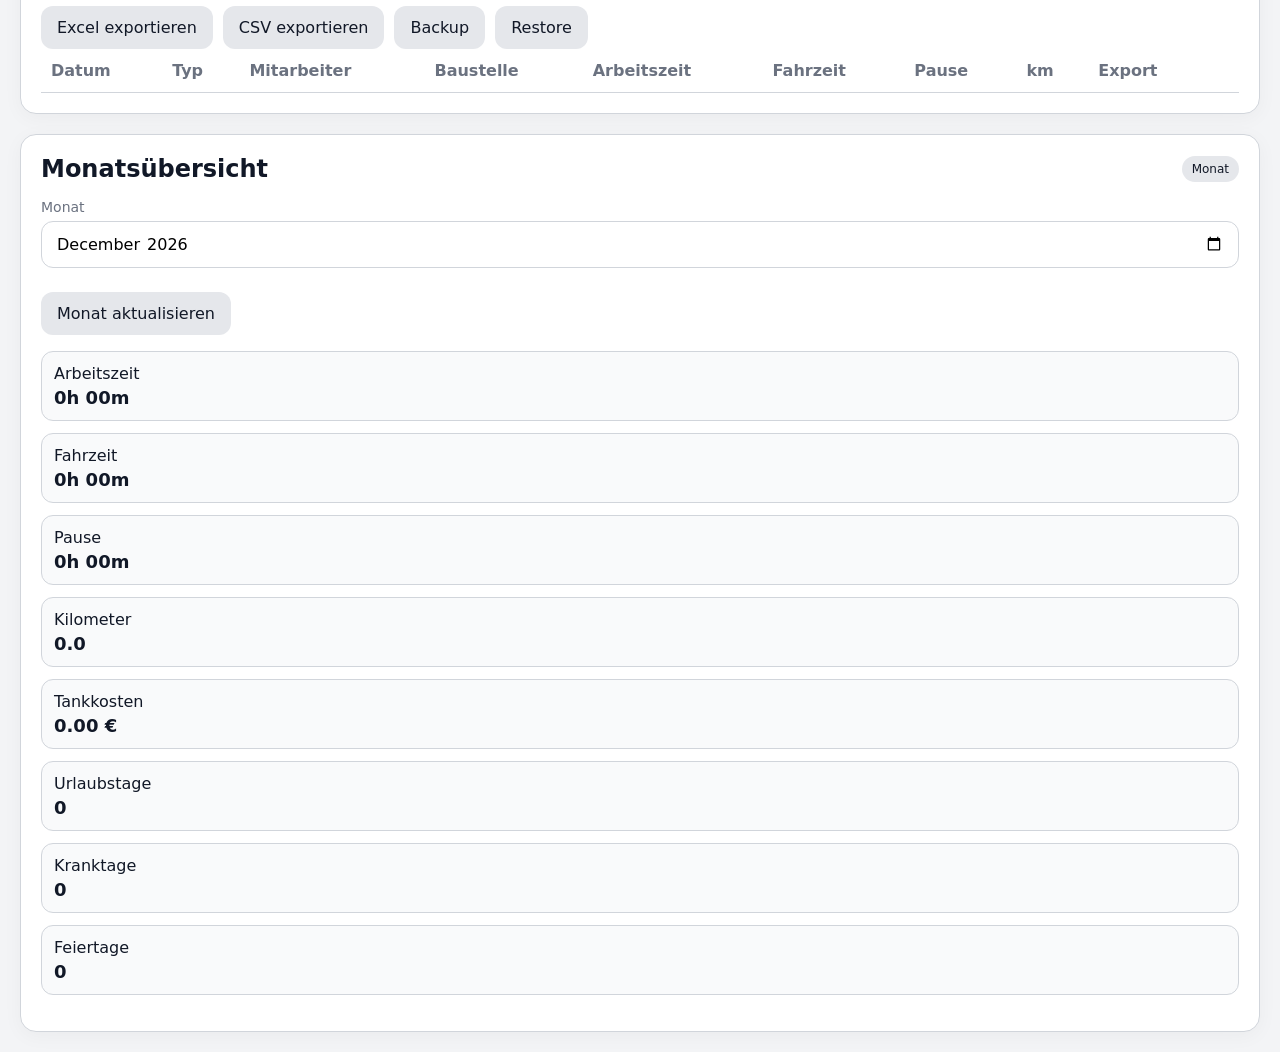
==== commit 06c9d7db: "security: authenticate Google Sheets read and write requests" ====
--- a/index.html
+++ b/index.html
@@ -100,6 +100,7 @@
 
       <div class="grid two">
         <label><span>Google-Sheets-Webhook</span><input type="url" id="sheetWebhook" placeholder="https://script.google.com/macros/s/.../exec" /></label>
+        <label><span>Sheets-Zugriffsschlüssel (nur auf diesem Gerät)</span><input type="password" id="sheetAccessKey" autocomplete="off" placeholder="Geheimen Schlüssel eingeben" /></label>
         <div class="actions wrap align-end">
           <button id="saveSettingsBtn" class="secondary">Einstellungen speichern</button>
           <button id="closeWeekBtn" class="secondary">Woche abschließen</button>
